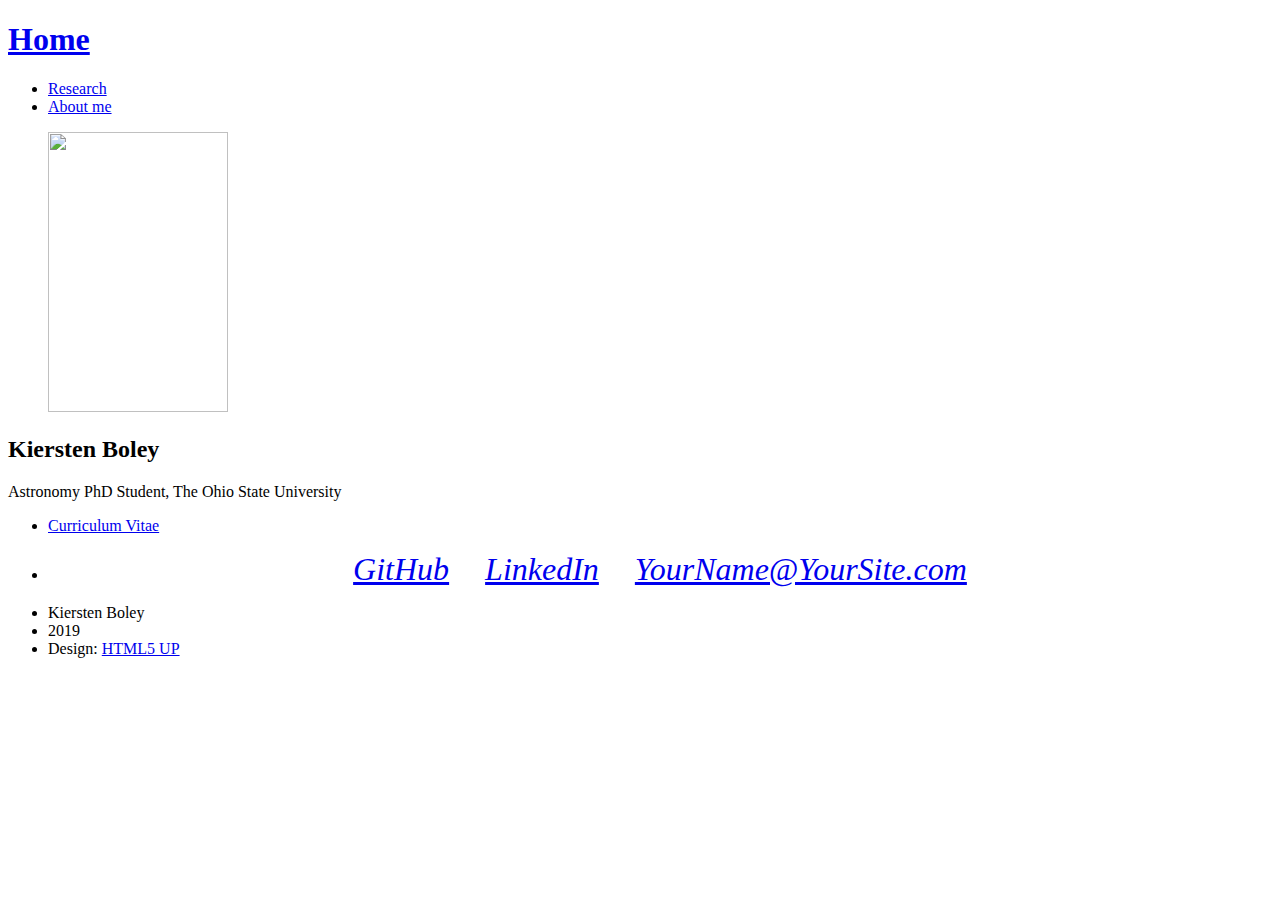
==== index.html @ 8a0c6279 "up" ====
<!DOCTYPE HTML>
<!--
	Telephasic by HTML5 UP
	html5up.net | @ajlkn
	Free for personal and commercial use under the CCA 3.0 license (html5up.net/license)
-->


<html>

		<title>Kiersten Boley</title>

		<meta charset="utf-8" />
		<meta name="viewport" content="width=device-width, initial-scale=1, user-scalable=no" />
		<link rel="stylesheet" href="assets/css/main.css" />
	</head>
	<body class="homepage is-preload">
		<div id="page-wrapper">

			<!-- Header -->
				<div id="header-wrapper">
					<div id="header" class="container">

						<!-- Logo -->
							<h1 id="logo"><a href="index.html">Home</a></h1>

						<!-- Nav -->
							<nav id="nav">
								<ul>

									<li><a href="left-sidebar.html">Research</a></li>
									<li class="break"><a href="right-sidebar.html">About me</a></li>
								
								</ul>
							</nav>

					</div>

					<!-- Hero -->
						<section id="hero" class="container">
							<header>
							<ul>
							<img src="Headshot.jpg" alt="" height="280" width="180"/>
							</ul>
								<h2>Kiersten Boley
								<br />
								</h2>
							</header>
							<p>Astronomy PhD Student, The Ohio State University
							<br />
							</p>
							<ul class="actions">
								<li><a href="CV.pdf" class="button">Curriculum Vitae</a></li>
							</ul>
						</section>

				</div>

			

			<!-- Footer -->
				<div id="footer-wrapper">
					<div id="footer" class="container">
					<div class="col-6" align="center">
					<div>
    				<section>
									<ul class="icons">
    									<li>
										<i style="font-size: 2em;"> <a href="http://github.com/kboley3" class="icon brands fa-github alt"><span class="extra">GitHub</span></a></i>
										&nbsp;
										&nbsp;
										&nbsp;
										&nbsp;
										<i style="font-size: 2em;"> <a  href="http://linkedin.com/in/kiersten-boley/" class="icon brands fa-linkedin-in"><span class="extra">LinkedIn</span></a></i>
										&nbsp;
										&nbsp;
										&nbsp;
										&nbsp;
                        					 <i style="font-size: 2em;"><a  href="mailto:boley.62@osu.edu" class="icon fa-envelope"><span class="extra">YourName@YourSite.com</span></a></i>
                        					 </li>
                        			
									 </ul>								
								
					</section>
					</div>
    				</div>	
					
						
					</div>
					
					<div id="copyright" class="container">
						<ul class="menu">
    						<li>Kiersten Boley</li><li>2019 </li><li>Design: <a href="http://html5up.net">HTML5 UP</a></li>
							
						</ul>
					</div>
				

		</div>

		<!-- Scripts -->
			<script src="assets/js/jquery.min.js"></script>
			<script src="assets/js/jquery.scrollex.min.js"></script>
			<script src="assets/js/jquery.scrolly.min.js"></script>
			<script src="assets/js/jquery.dropotron.min.js"></script>
			<script src="assets/js/browser.min.js"></script>
			<script src="assets/js/breakpoints.min.js"></script>
			<script src="assets/js/util.js"></script>
			<script src="assets/js/main.js"></script>

	</body>
</html>
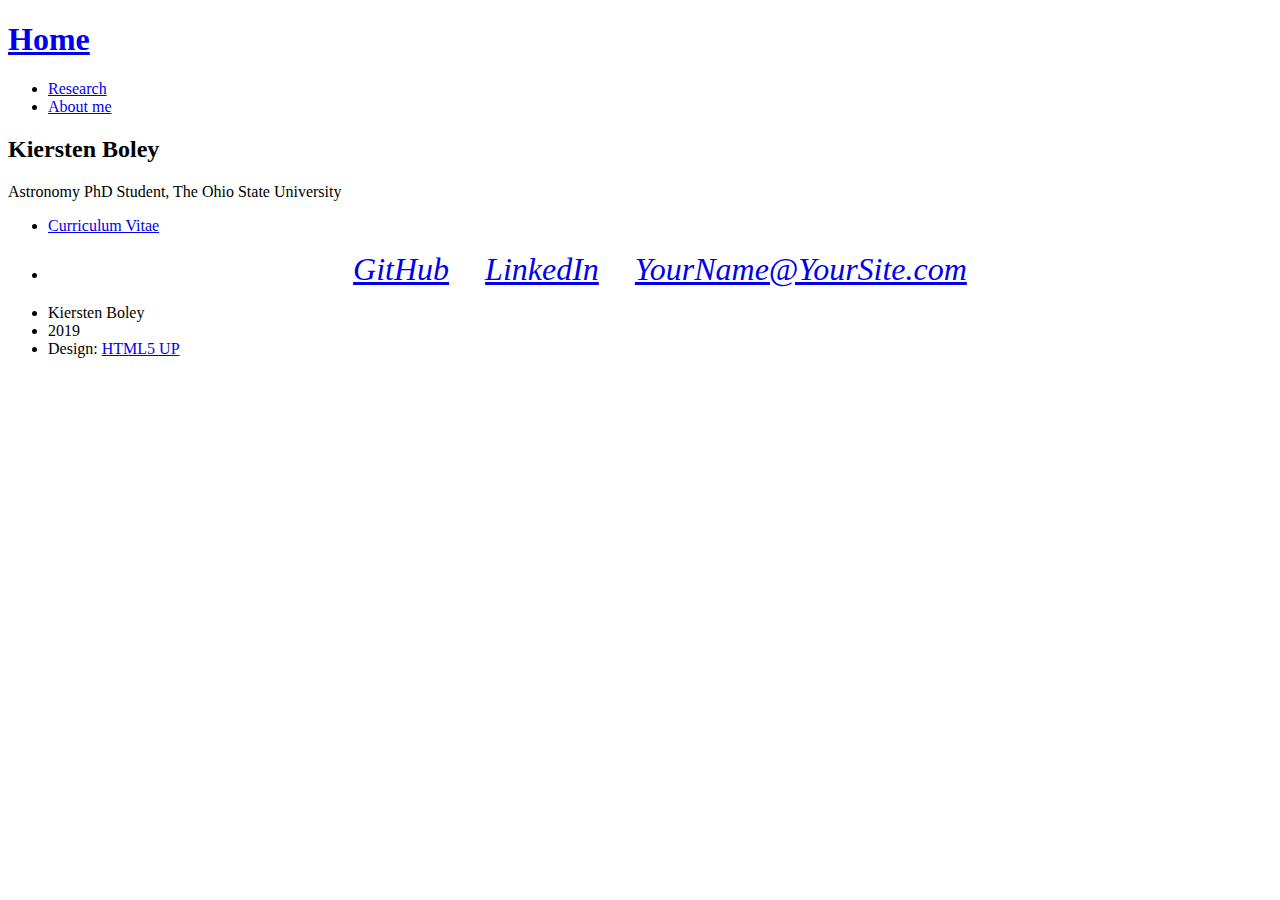
==== commit 4050ac87: "Update index.html" ====
--- a/index.html
+++ b/index.html
@@ -39,9 +39,12 @@
 					<!-- Hero -->
 						<section id="hero" class="container">
 							<header>
+							<!--
 							<ul>
-							<img src="Headshot.jpg" alt="" height="280" width="180"/>
+							<a  class="image featured"><img src="headshot.jpg" height="300" width="150"/  ></a>
+							
 							</ul>
+							-->
 								<h2>Kiersten Boley
 								<br />
 								</h2>
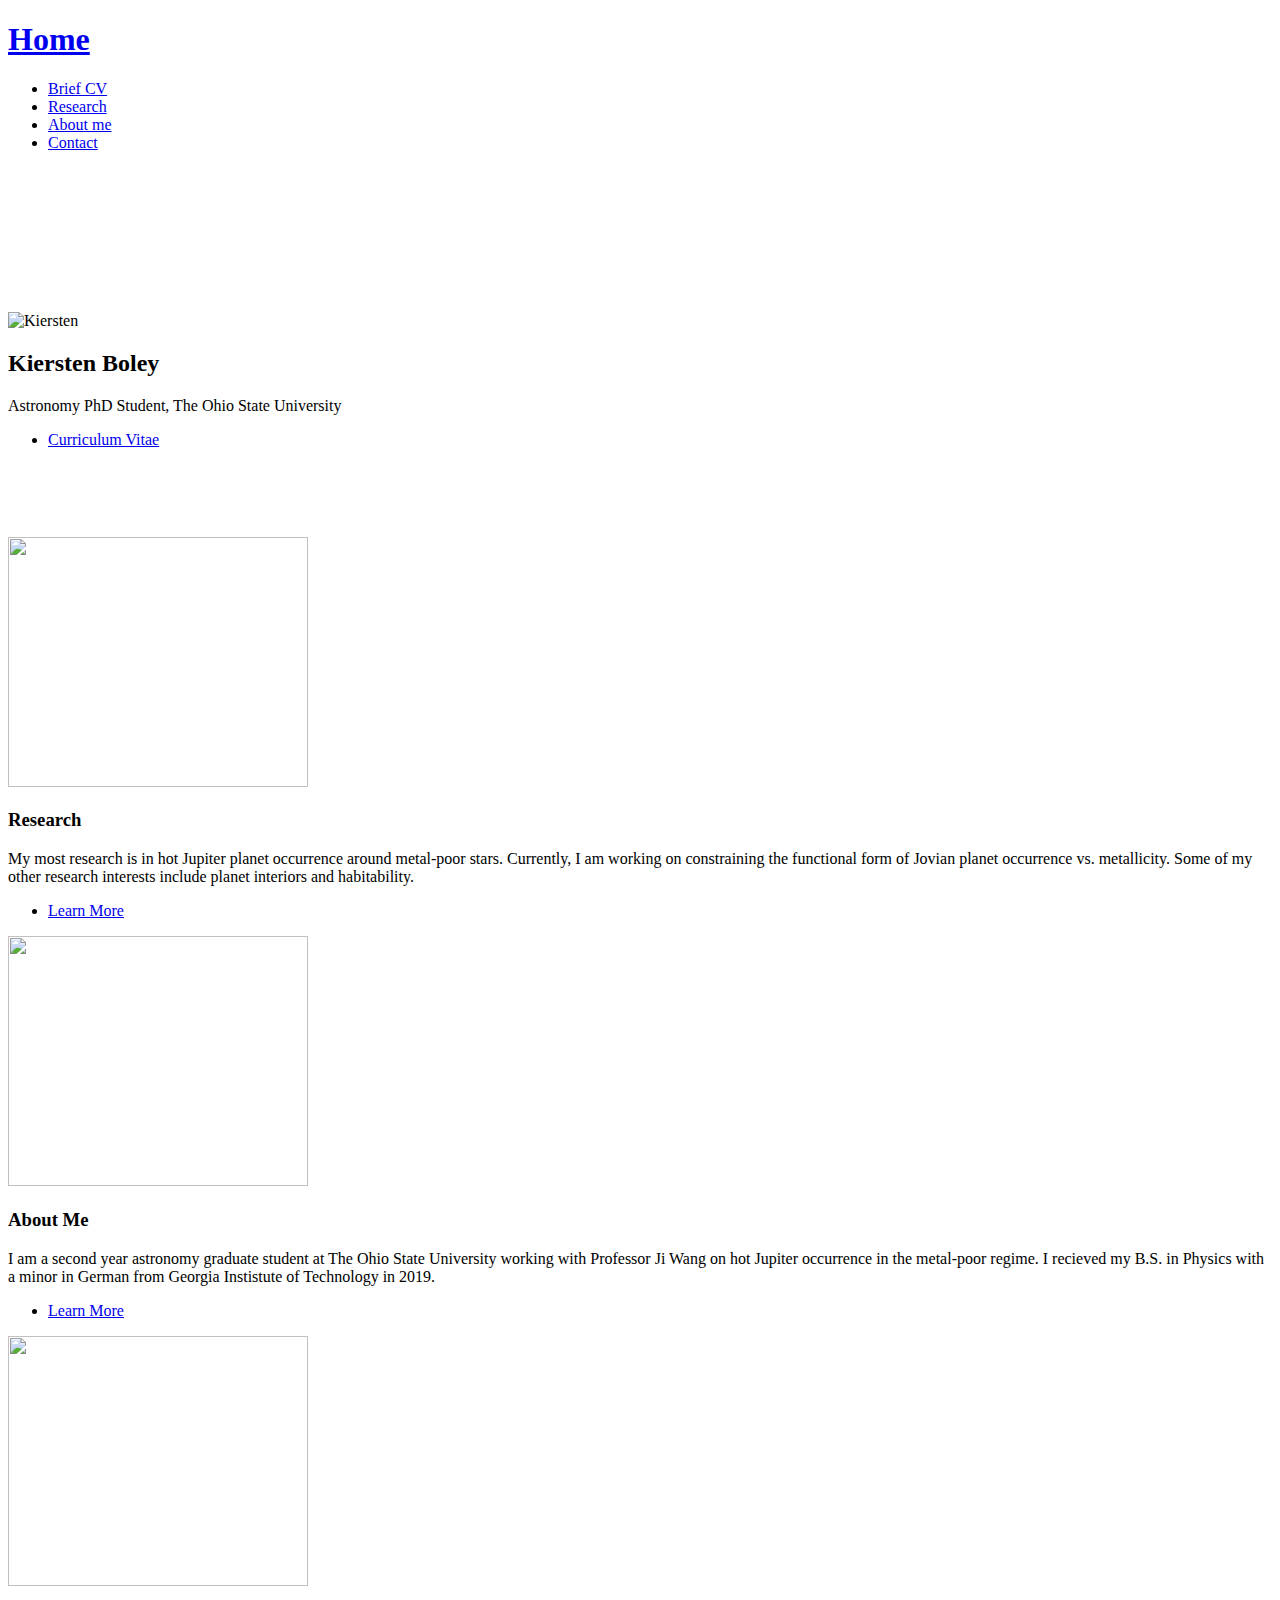
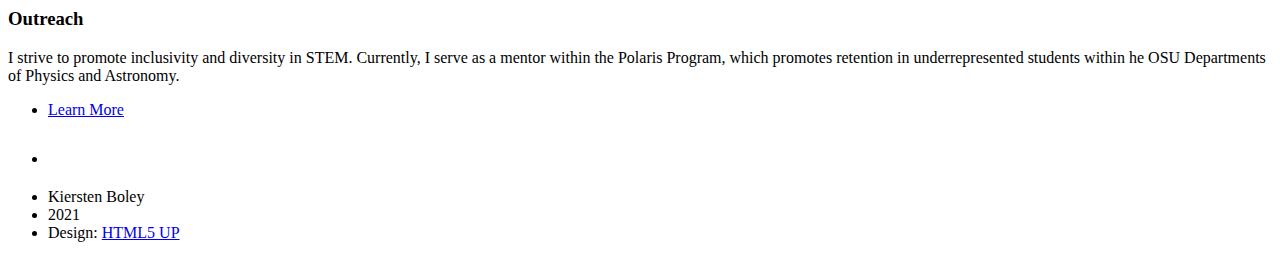
==== commit 97363328: "Updated" ====
--- a/index.html
+++ b/index.html
@@ -7,18 +7,25 @@
 
 
 <html>
-
+    <head>
 		<title>Kiersten Boley</title>
-
+		
+        <link rel=“shortcut icon” type="image/jpg" href="/images/favicon.io" >
+		
 		<meta charset="utf-8" />
 		<meta name="viewport" content="width=device-width, initial-scale=1, user-scalable=no" />
-		<link rel="stylesheet" href="assets/css/main.css" />
+		<link rel="stylesheet" href="assets/css/oldmain.css" />
+
+
+		
 	</head>
 	<body class="homepage is-preload">
+	
 		<div id="page-wrapper">
-
+        
 			<!-- Header -->
 				<div id="header-wrapper">
+				<section id="banner" >
 					<div id="header" class="container">
 
 						<!-- Logo -->
@@ -27,38 +34,93 @@
 						<!-- Nav -->
 							<nav id="nav">
 								<ul>
-
-									<li><a href="left-sidebar.html">Research</a></li>
-									<li class="break"><a href="right-sidebar.html">About me</a></li>
+    								
+                                    <li><a href="CV.html" >Brief CV</a></li>
+									<li><a href="Research.html">Research</a></li>
+									<li class="break"><a href="About.html">About me</a></li>
+									<li><a href="Contact.html">Contact</a></li>
 								
 								</ul>
 							</nav>
 
 					</div>
 
+
 					<!-- Hero -->
-						<section id="hero" class="container">
-							<header>
-							<!--
-							<ul>
-							<a  class="image featured"><img src="headshot.jpg" height="300" width="150"/  ></a>
+					
+						
+						 <br><br />
+    						 <br><br />
+    						
+    						<br><br />
+    						 <br><br />
 							
-							</ul>
-							-->
-								<h2>Kiersten Boley
+							
+							<img src="headshot.jpg" alt="Kiersten" width="40%"
+                        			 height="auto"  class="center" id="corners3">
+							 <br>
+								<h2> Kiersten Boley
 								<br />
 								</h2>
-							</header>
+								
 							<p>Astronomy PhD Student, The Ohio State University
 							<br />
 							</p>
+							
 							<ul class="actions">
 								<li><a href="CV.pdf" class="button">Curriculum Vitae</a></li>
 							</ul>
+							<br><br />
+    						 <br><br />
 						</section>
 
 				</div>
-
+<div class="row features">
+							<section class="col-4 col-12-narrower feature">
+							 
+								<div class="image-wrapper first">
+									<img class="image featured" src="images/pulsar.jpg" alt="" width="300" height="250"/>
+								</div>
+								<header>
+									<h3>Research</h3>
+								</header>
+								<p>My most research is in hot Jupiter planet occurrence around metal-poor stars.
+								Currently, I am working on constraining the functional form of Jovian planet occurrence vs.
+								metallicity. Some of my other research interests include planet interiors and habitability. </p>
+								<ul class="actions">
+									<li><a href="Research.html" class="button">Learn More</a></li>
+								</ul>
+							</section>
+							<section class="col-4 col-12-narrower feature">
+								<div class="image-wrapper">
+									<img class="image featured" src="images/hj.jpg" alt="" width="300" height="250"/>
+								</div>
+								<header>
+									<h3>About Me</h3>
+								</header>
+								<p>I am a second year astronomy graduate student at The Ohio State University
+								 working with Professor Ji Wang on hot Jupiter occurrence in the metal-poor regime.
+								   I recieved my B.S. in Physics with a minor in German from Georgia Instistute of 
+								   Technology in 2019.</p>
+								<ul class="actions">
+									<li><a href="About.html" class="button">Learn More</a></li>
+								</ul>
+							</section>
+							<section class="col-4 col-12-narrower feature">
+								<div class="image-wrapper">
+									<img class="image featured" src="images/neb.jpg" alt="" width="300" height="250"/>
+								</div>
+								<header>
+									<h3>Outreach</h3>
+								</header>
+								<p>I strive to promote inclusivity and diversity in STEM. Currently, 
+								I serve as a mentor within the Polaris Program, which promotes retention
+								in underrepresented students within he OSU Departments of Physics and Astronomy. </p>
+								<ul class="actions">
+									<li><a href="#" class="button">Learn More</a></li>
+								</ul>
+							</section>
+						</div>
 			
 
 			<!-- Footer -->
@@ -69,17 +131,17 @@
     				<section>
 									<ul class="icons">
     									<li>
-										<i style="font-size: 2em;"> <a href="http://github.com/kboley3" class="icon brands fa-github alt"><span class="extra">GitHub</span></a></i>
+										<i style="font-size: 2em;"> <a href="http://github.com/kboley3" class="icon brands fa-github alt"></a></i>
 										&nbsp;
 										&nbsp;
 										&nbsp;
 										&nbsp;
-										<i style="font-size: 2em;"> <a  href="http://linkedin.com/in/kiersten-boley/" class="icon brands fa-linkedin-in"><span class="extra">LinkedIn</span></a></i>
+										<i style="font-size: 2em;"> <a  href="http://linkedin.com/in/kiersten-boley/" class="icon brands fa-linkedin-in"></a></i>
 										&nbsp;
 										&nbsp;
 										&nbsp;
 										&nbsp;
-                        					 <i style="font-size: 2em;"><a  href="mailto:boley.62@osu.edu" class="icon fa-envelope"><span class="extra">YourName@YourSite.com</span></a></i>
+                        					 <i style="font-size: 2em;"><a  href="mailto:boley.62@osu.edu" class="icon fa-envelope"></a></i>
                         					 </li>
                         			
 									 </ul>								
@@ -93,13 +155,13 @@
 					
 					<div id="copyright" class="container">
 						<ul class="menu">
-    						<li>Kiersten Boley</li><li>2019 </li><li>Design: <a href="http://html5up.net">HTML5 UP</a></li>
+    						<li>Kiersten Boley</li><li>2021 </li><li>Design: <a href="http://html5up.net">HTML5 UP</a></li>
 							
 						</ul>
 					</div>
 				
 
-		</div>
+		
 
 		<!-- Scripts -->
 			<script src="assets/js/jquery.min.js"></script>
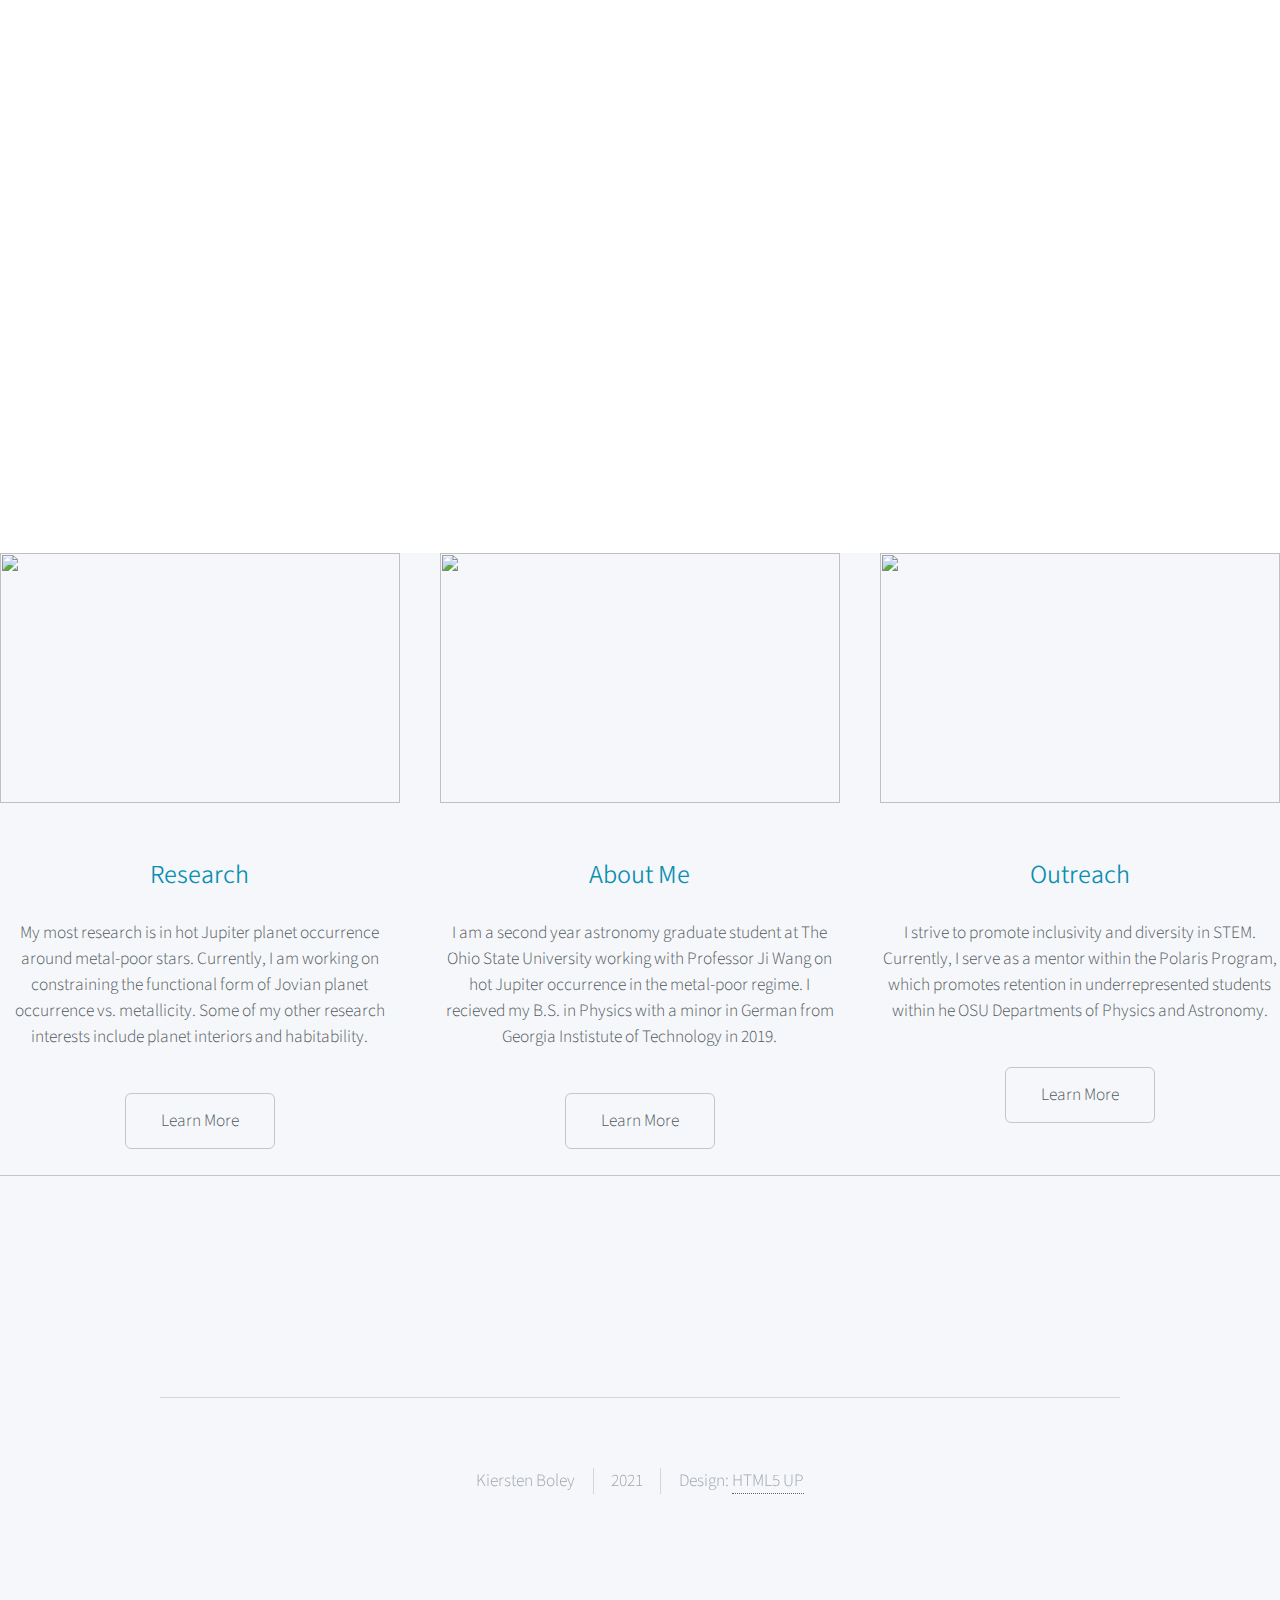
==== commit 1353b845: "Updated code" ====
--- a/index.html
+++ b/index.html
@@ -16,16 +16,16 @@
 		<meta name="viewport" content="width=device-width, initial-scale=1, user-scalable=no" />
 		<link rel="stylesheet" href="assets/css/oldmain.css" />
 
-
 		
 	</head>
 	<body class="homepage is-preload">
-	
+
 		<div id="page-wrapper">
         
 			<!-- Header -->
+			<section id="banner" >
 				<div id="header-wrapper">
-				<section id="banner" >
+				
 					<div id="header" class="container">
 
 						<!-- Logo -->
@@ -49,8 +49,7 @@
 					<!-- Hero -->
 					
 						
-						 <br><br />
-    						 <br><br />
+						 
     						
     						<br><br />
     						 <br><br />
--- a/assets/css/oldmain.css
+++ b/assets/css/oldmain.css
@@ -0,0 +1,3527 @@
+@import url("fontawesome-all.min.css");
+@import url("https://fonts.googleapis.com/css?family=Source+Sans+Pro:300,300italic,400,400italic,600");
+
+/*
+	Telephasic by HTML5 UP
+	html5up.net | @ajlkn
+	Free for personal and commercial use under the CCA 3.0 license (html5up.net/license)
+*/
+
+html, body, div, span, applet, object,
+iframe, h1, h2, h3, h4, h5, h6, p, blockquote,
+pre, a, abbr, acronym, address, big, cite,
+code, del, dfn, em, img, ins, kbd, q, s, samp,
+small, strike, strong, sub, sup, tt, var, b,
+u, i, center, dl, dt, dd, ol, ul, li, fieldset,
+form, label, legend, table, caption, tbody,
+tfoot, thead, tr, th, td, article, aside,
+canvas, details, embed, figure, figcaption,
+footer, header, hgroup, menu, nav, output, ruby,
+section, summary, time, mark, audio, video {
+	margin: 0;
+	padding: 0;
+	border: 0;
+	font-size: 100%;
+	font: inherit;
+	vertical-align: baseline;}
+
+article, aside, details, figcaption, figure,
+footer, header, hgroup, menu, nav, section {
+	display: block;}
+
+body {
+	line-height: 1;
+}
+
+ol, ul {
+	list-style: none;
+}
+
+blockquote, q {
+	quotes: none;
+}
+
+	blockquote:before, blockquote:after, q:before, q:after {
+		content: '';
+		content: none;
+	}
+
+table {
+	border-collapse: collapse;
+	border-spacing: 0;
+}
+
+body {
+	-webkit-text-size-adjust: none;
+}
+
+mark {
+	background-color: transparent;
+	color: inherit;
+}
+
+input::-moz-focus-inner {
+	border: 0;
+	padding: 0;
+}
+
+input, select, textarea {
+	-moz-appearance: none;
+	-webkit-appearance: none;
+	-ms-appearance: none;
+	appearance: none;
+}
+
+/* Basic */
+
+	@-ms-viewport {
+		width: device-width;
+	}
+
+	html {
+		box-sizing: border-box;
+	}
+
+	*, *:before, *:after {
+		box-sizing: inherit;
+	}
+
+	body {
+		background: #f5f7fa;
+		font-family: 'Source Sans Pro', sans-serif;
+		font-weight: 300;
+		color: #52575c;
+		line-height: 1.75em;
+		font-size: 14pt;
+		
+	}
+
+		body.is-preload *, body.is-preload *:before, body.is-preload *:after {
+			-moz-animation: none !important;
+			-webkit-animation: none !important;
+			-ms-animation: none !important;
+			animation: none !important;
+			-moz-transition: none !important;
+			-webkit-transition: none !important;
+			-ms-transition: none !important;
+			transition: none !important;
+		}
+
+	input, textarea, select {
+		font-family: 'Source Sans Pro', sans-serif;
+		font-weight: 300;
+		color: #52575c;
+		line-height: 1.75em;
+		font-size: 15pt;
+	}
+
+	h1, h2, h6 {
+		font-weight: 400;
+		color: #000000;
+	}
+
+	h1 a, h2 a, h3 a, h4 a, h5 a, h6 a {
+		color: inherit;
+		text-decoration: none;
+	}
+
+	h2 {
+		font-size: 2em;
+		line-height: 1.25em;
+		
+    }
+
+	h3 {
+		font-size: 1.5em;
+		line-height: 1.5em;
+		color: #0A8EB1;
+		font-weight: 350;
+		
+	}
+	
+	h4 {
+		font-size: 1.5em;
+		line-height: 1.5em;
+		font-weight: 350;
+		color: #7510B7;
+	}
+	
+	h5 {
+		font-size: 1.5em;
+		line-height: 1.5em;
+		font-weight: 500;
+		color: #0A8EB1;
+		text-transform: uppercase;
+		letter-spacing: 1px;
+	}
+	
+	h6 {
+		font-size: 1.5em;
+		line-height: 1.2em;
+		font-weight: 500;
+		color: #5B0685;
+		text-transform: uppercase;
+		letter-spacing: 1.5px;
+		padding: 0.25em 0em 0em 0em;
+	}
+
+
+	a {
+		-moz-transition: color 0.25s ease-in-out, border-color 0.25s ease-in-out, background-color 0.25s ease-in-out;
+		-webkit-transition: color 0.25s ease-in-out, border-color 0.25s ease-in-out, background-color 0.25s ease-in-out;
+		-ms-transition: color 0.25s ease-in-out, border-color 0.25s ease-in-out, background-color 0.25s ease-in-out;
+		transition: color 0.25s ease-in-out, border-color 0.25s ease-in-out, background-color 0.25s ease-in-out;
+		color: inherit;
+		text-decoration: none;
+		border-bottom: dotted 1px #62676c;
+	}
+
+		a:hover {
+			color: #7510B7;
+			border-color: rgba(117, 16, 183, 0.5);
+		}
+
+	strong, b {
+		font-weight: 400;
+		color: #42474c;
+	}
+
+	em, i {
+		font-style: italic;
+	}
+
+	sub {
+		position: relative;
+		top: 0.5em;
+		font-size: 0.8em;
+	}
+
+	sup {
+		position: relative;
+		top: -0.5em;
+		font-size: 0.8em;
+	}
+
+	hr {
+		border: 0;
+		border-top: solid 1px #c2c7cc;
+	}
+
+	blockquote {
+		border-left: solid 0.5em #c2c7cc;
+		padding: 1em 0 1em 2em;
+		font-style: italic;
+	}
+
+	p, ul, ol, dl, table {
+		margin-bottom: 1.5em;
+	}
+
+	br.clear {
+		clear: both;
+	}
+
+	.features {
+		margin-bottom: 1.5em;
+	}
+
+	.feature {
+		text-align: center;
+	}
+
+/* Sections/Article */
+
+	section, article {
+		margin-bottom: 3em;
+	}
+
+	section > :last-child,
+	article > :last-child,
+	section:last-child,
+	article:last-child {
+		margin-bottom: 0;
+	}
+
+	.row > section, .row > article {
+		margin-bottom: 0;
+	}
+
+	header {
+		margin-bottom: 1.5em;
+	}
+
+		header > p {
+			display: block;
+			color: #7510B7;
+			padding: 0.5em 0 0 0;
+			font-size: 1.5em;
+			line-height: 1.5em;
+		}
+
+		header.major {
+			text-align: center;
+		}
+
+/* Container */
+
+	.container {
+		margin: 0 auto;
+		max-width: 100%;
+		width: 1200px;
+	}
+
+		@media screen and (max-width: 1280px) {
+
+			.container {
+				width: 960px;
+			}
+
+		}
+
+		@media screen and (max-width: 1080px) {
+
+			.container {
+				width: 100%;
+			}
+
+		}
+
+		@media screen and (max-width: 820px) {
+
+			.container {
+				width: 100%;
+			}
+
+		}
+
+		@media screen and (max-width: 736px) {
+
+			.container {
+				width: 100%;
+			}
+
+		}
+
+		@media screen and (max-width: 480px) {
+
+			.container {
+				width: 100%;
+			}
+
+		}
+
+/* Row */
+
+	.row {
+		display: flex;
+		flex-wrap: wrap;
+		box-sizing: border-box;
+		align-items: stretch;
+	}
+
+		.row > * {
+			box-sizing: border-box;
+		}
+
+		.row.gtr-uniform > * > :last-child {
+			margin-bottom: 0;
+		}
+
+		.row.aln-left {
+			justify-content: flex-start;
+		}
+
+		.row.aln-center {
+			justify-content: center;
+		}
+
+		.row.aln-right {
+			justify-content: flex-end;
+		}
+
+		.row.aln-top {
+			align-items: flex-start;
+		}
+
+		.row.aln-middle {
+			align-items: center;
+		}
+
+		.row.aln-bottom {
+			align-items: flex-end;
+		}
+
+		.row > .imp {
+			order: -1;
+		}
+
+		.row > .col-1 {
+			width: 8.33333%;
+		}
+
+		.row > .off-1 {
+			margin-left: 8.33333%;
+		}
+
+		.row > .col-2 {
+			width: 16.66667%;
+		}
+
+		.row > .off-2 {
+			margin-left: 16.66667%;
+		}
+
+		.row > .col-3 {
+			width: 25%;
+		}
+
+		.row > .off-3 {
+			margin-left: 25%;
+		}
+
+		.row > .col-4 {
+			width: 33.33333%;
+		}
+
+		.row > .off-4 {
+			margin-left: 33.33333%;
+		}
+
+		.row > .col-5 {
+			width: 41.66667%;
+		}
+
+		.row > .off-5 {
+			margin-left: 41.66667%;
+		}
+
+		.row > .col-6 {
+			width: 50%;
+		}
+
+		.row > .off-6 {
+			margin-left: 50%;
+		}
+
+		.row > .col-7 {
+			width: 58.33333%;
+		}
+
+		.row > .off-7 {
+			margin-left: 58.33333%;
+		}
+
+		.row > .col-8 {
+			width: 66.66667%;
+		}
+
+		.row > .off-8 {
+			margin-left: 66.66667%;
+		}
+
+		.row > .col-9 {
+			width: 75%;
+		}
+
+		.row > .off-9 {
+			margin-left: 75%;
+		}
+
+		.row > .col-10 {
+			width: 83.33333%;
+		}
+
+		.row > .off-10 {
+			margin-left: 83.33333%;
+		}
+
+		.row > .col-11 {
+			width: 91.66667%;
+		}
+
+		.row > .off-11 {
+			margin-left: 91.66667%;
+		}
+
+		.row > .col-12 {
+			width: 100%;
+		}
+
+		.row > .off-12 {
+			margin-left: 100%;
+		}
+
+		.row.gtr-0 {
+			margin-top: 0px;
+			margin-left: 0px;
+		}
+
+			.row.gtr-0 > * {
+				padding: 0px 0 0 0px;
+			}
+
+			.row.gtr-0.gtr-uniform {
+				margin-top: 0px;
+			}
+
+				.row.gtr-0.gtr-uniform > * {
+					padding-top: 0px;
+				}
+
+		.row.gtr-25 {
+			margin-top: -12.5px;
+			margin-left: -12.5px;
+		}
+
+			.row.gtr-25 > * {
+				padding: 12.5px 0 0 12.5px;
+			}
+
+			.row.gtr-25.gtr-uniform {
+				margin-top: -12.5px;
+			}
+
+				.row.gtr-25.gtr-uniform > * {
+					padding-top: 12.5px;
+				}
+
+		.row.gtr-50 {
+			margin-top: -25px;
+			margin-left: -25px;
+		}
+
+			.row.gtr-50 > * {
+				padding: 25px 0 0 25px;
+			}
+
+			.row.gtr-50.gtr-uniform {
+				margin-top: -25px;
+			}
+
+				.row.gtr-50.gtr-uniform > * {
+					padding-top: 25px;
+				}
+
+		.row {
+			margin-top: -50px;
+			margin-left: -50px;
+		}
+
+			.row > * {
+				padding: 50px 0 0 50px;
+			}
+
+			.row.gtr-uniform {
+				margin-top: -50px;
+			}
+
+				.row.gtr-uniform > * {
+					padding-top: 50px;
+				}
+
+		.row.gtr-150 {
+			margin-top: -75px;
+			margin-left: -75px;
+		}
+
+			.row.gtr-150 > * {
+				padding: 75px 0 0 75px;
+			}
+
+			.row.gtr-150.gtr-uniform {
+				margin-top: -75px;
+			}
+
+				.row.gtr-150.gtr-uniform > * {
+					padding-top: 75px;
+				}
+
+		.row.gtr-200 {
+			margin-top: -100px;
+			margin-left: -100px;
+		}
+
+			.row.gtr-200 > * {
+				padding: 100px 0 0 100px;
+			}
+
+			.row.gtr-200.gtr-uniform {
+				margin-top: -100px;
+			}
+
+				.row.gtr-200.gtr-uniform > * {
+					padding-top: 100px;
+				}
+
+		@media screen and (max-width: 1280px) {
+
+			.row {
+				display: flex;
+				flex-wrap: wrap;
+				box-sizing: border-box;
+				align-items: stretch;
+			}
+
+				.row > * {
+					box-sizing: border-box;
+				}
+
+				.row.gtr-uniform > * > :last-child {
+					margin-bottom: 0;
+				}
+
+				.row.aln-left {
+					justify-content: flex-start;
+				}
+
+				.row.aln-center {
+					justify-content: center;
+				}
+
+				.row.aln-right {
+					justify-content: flex-end;
+				}
+
+				.row.aln-top {
+					align-items: flex-start;
+				}
+
+				.row.aln-middle {
+					align-items: center;
+				}
+
+				.row.aln-bottom {
+					align-items: flex-end;
+				}
+
+				.row > .imp-normal {
+					order: -1;
+				}
+
+				.row > .col-1-normal {
+					width: 8.33333%;
+				}
+
+				.row > .off-1-normal {
+					margin-left: 8.33333%;
+				}
+
+				.row > .col-2-normal {
+					width: 16.66667%;
+				}
+
+				.row > .off-2-normal {
+					margin-left: 16.66667%;
+				}
+
+				.row > .col-3-normal {
+					width: 25%;
+				}
+
+				.row > .off-3-normal {
+					margin-left: 25%;
+				}
+
+				.row > .col-4-normal {
+					width: 33.33333%;
+				}
+
+				.row > .off-4-normal {
+					margin-left: 33.33333%;
+				}
+
+				.row > .col-5-normal {
+					width: 41.66667%;
+				}
+
+				.row > .off-5-normal {
+					margin-left: 41.66667%;
+				}
+
+				.row > .col-6-normal {
+					width: 50%;
+				}
+
+				.row > .off-6-normal {
+					margin-left: 50%;
+				}
+
+				.row > .col-7-normal {
+					width: 58.33333%;
+				}
+
+				.row > .off-7-normal {
+					margin-left: 58.33333%;
+				}
+
+				.row > .col-8-normal {
+					width: 66.66667%;
+				}
+
+				.row > .off-8-normal {
+					margin-left: 66.66667%;
+				}
+
+				.row > .col-9-normal {
+					width: 75%;
+				}
+
+				.row > .off-9-normal {
+					margin-left: 75%;
+				}
+
+				.row > .col-10-normal {
+					width: 83.33333%;
+				}
+
+				.row > .off-10-normal {
+					margin-left: 83.33333%;
+				}
+
+				.row > .col-11-normal {
+					width: 91.66667%;
+				}
+
+				.row > .off-11-normal {
+					margin-left: 91.66667%;
+				}
+
+				.row > .col-12-normal {
+					width: 100%;
+				}
+
+				.row > .off-12-normal {
+					margin-left: 100%;
+				}
+
+				.row.gtr-0 {
+					margin-top: 0px;
+					margin-left: 0px;
+				}
+
+					.row.gtr-0 > * {
+						padding: 0px 0 0 0px;
+					}
+
+					.row.gtr-0.gtr-uniform {
+						margin-top: 0px;
+					}
+
+						.row.gtr-0.gtr-uniform > * {
+							padding-top: 0px;
+						}
+
+				.row.gtr-25 {
+					margin-top: -10px;
+					margin-left: -10px;
+				}
+
+					.row.gtr-25 > * {
+						padding: 10px 0 0 10px;
+					}
+
+					.row.gtr-25.gtr-uniform {
+						margin-top: -10px;
+					}
+
+						.row.gtr-25.gtr-uniform > * {
+							padding-top: 10px;
+						}
+
+				.row.gtr-50 {
+					margin-top: -20px;
+					margin-left: -20px;
+				}
+
+					.row.gtr-50 > * {
+						padding: 20px 0 0 20px;
+					}
+
+					.row.gtr-50.gtr-uniform {
+						margin-top: -20px;
+					}
+
+						.row.gtr-50.gtr-uniform > * {
+							padding-top: 20px;
+						}
+
+				.row {
+					margin-top: -40px;
+					margin-left: -40px;
+				}
+
+					.row > * {
+						padding: 40px 0 0 40px;
+					}
+
+					.row.gtr-uniform {
+						margin-top: -40px;
+					}
+
+						.row.gtr-uniform > * {
+							padding-top: 40px;
+						}
+
+				.row.gtr-150 {
+					margin-top: -60px;
+					margin-left: -60px;
+				}
+
+					.row.gtr-150 > * {
+						padding: 60px 0 0 60px;
+					}
+
+					.row.gtr-150.gtr-uniform {
+						margin-top: -60px;
+					}
+
+						.row.gtr-150.gtr-uniform > * {
+							padding-top: 60px;
+						}
+
+				.row.gtr-200 {
+					margin-top: -80px;
+					margin-left: -80px;
+				}
+
+					.row.gtr-200 > * {
+						padding: 80px 0 0 80px;
+					}
+
+					.row.gtr-200.gtr-uniform {
+						margin-top: -80px;
+					}
+
+						.row.gtr-200.gtr-uniform > * {
+							padding-top: 80px;
+						}
+
+		}
+
+		@media screen and (max-width: 1080px) {
+
+			.row {
+				display: flex;
+				flex-wrap: wrap;
+				box-sizing: border-box;
+				align-items: stretch;
+			}
+
+				.row > * {
+					box-sizing: border-box;
+				}
+
+				.row.gtr-uniform > * > :last-child {
+					margin-bottom: 0;
+				}
+
+				.row.aln-left {
+					justify-content: flex-start;
+				}
+
+				.row.aln-center {
+					justify-content: center;
+				}
+
+				.row.aln-right {
+					justify-content: flex-end;
+				}
+
+				.row.aln-top {
+					align-items: flex-start;
+				}
+
+				.row.aln-middle {
+					align-items: center;
+				}
+
+				.row.aln-bottom {
+					align-items: flex-end;
+				}
+
+				.row > .imp-narrow {
+					order: -1;
+				}
+
+				.row > .col-1-narrow {
+					width: 8.33333%;
+				}
+
+				.row > .off-1-narrow {
+					margin-left: 8.33333%;
+				}
+
+				.row > .col-2-narrow {
+					width: 16.66667%;
+				}
+
+				.row > .off-2-narrow {
+					margin-left: 16.66667%;
+				}
+
+				.row > .col-3-narrow {
+					width: 25%;
+				}
+
+				.row > .off-3-narrow {
+					margin-left: 25%;
+				}
+
+				.row > .col-4-narrow {
+					width: 33.33333%;
+				}
+
+				.row > .off-4-narrow {
+					margin-left: 33.33333%;
+				}
+
+				.row > .col-5-narrow {
+					width: 41.66667%;
+				}
+
+				.row > .off-5-narrow {
+					margin-left: 41.66667%;
+				}
+
+				.row > .col-6-narrow {
+					width: 50%;
+				}
+
+				.row > .off-6-narrow {
+					margin-left: 50%;
+				}
+
+				.row > .col-7-narrow {
+					width: 58.33333%;
+				}
+
+				.row > .off-7-narrow {
+					margin-left: 58.33333%;
+				}
+
+				.row > .col-8-narrow {
+					width: 66.66667%;
+				}
+
+				.row > .off-8-narrow {
+					margin-left: 66.66667%;
+				}
+
+				.row > .col-9-narrow {
+					width: 75%;
+				}
+
+				.row > .off-9-narrow {
+					margin-left: 75%;
+				}
+
+				.row > .col-10-narrow {
+					width: 83.33333%;
+				}
+
+				.row > .off-10-narrow {
+					margin-left: 83.33333%;
+				}
+
+				.row > .col-11-narrow {
+					width: 91.66667%;
+				}
+
+				.row > .off-11-narrow {
+					margin-left: 91.66667%;
+				}
+
+				.row > .col-12-narrow {
+					width: 100%;
+				}
+
+				.row > .off-12-narrow {
+					margin-left: 100%;
+				}
+
+				.row.gtr-0 {
+					margin-top: 0px;
+					margin-left: 0px;
+				}
+
+					.row.gtr-0 > * {
+						padding: 0px 0 0 0px;
+					}
+
+					.row.gtr-0.gtr-uniform {
+						margin-top: 0px;
+					}
+
+						.row.gtr-0.gtr-uniform > * {
+							padding-top: 0px;
+						}
+
+				.row.gtr-25 {
+					margin-top: -10px;
+					margin-left: -10px;
+				}
+
+					.row.gtr-25 > * {
+						padding: 10px 0 0 10px;
+					}
+
+					.row.gtr-25.gtr-uniform {
+						margin-top: -10px;
+					}
+
+						.row.gtr-25.gtr-uniform > * {
+							padding-top: 10px;
+						}
+
+				.row.gtr-50 {
+					margin-top: -20px;
+					margin-left: -20px;
+				}
+
+					.row.gtr-50 > * {
+						padding: 20px 0 0 20px;
+					}
+
+					.row.gtr-50.gtr-uniform {
+						margin-top: -20px;
+					}
+
+						.row.gtr-50.gtr-uniform > * {
+							padding-top: 20px;
+						}
+
+				.row {
+					margin-top: -40px;
+					margin-left: -40px;
+				}
+
+					.row > * {
+						padding: 40px 0 0 40px;
+					}
+
+					.row.gtr-uniform {
+						margin-top: -40px;
+					}
+
+						.row.gtr-uniform > * {
+							padding-top: 40px;
+						}
+
+				.row.gtr-150 {
+					margin-top: -60px;
+					margin-left: -60px;
+				}
+
+					.row.gtr-150 > * {
+						padding: 60px 0 0 60px;
+					}
+
+					.row.gtr-150.gtr-uniform {
+						margin-top: -60px;
+					}
+
+						.row.gtr-150.gtr-uniform > * {
+							padding-top: 60px;
+						}
+
+				.row.gtr-200 {
+					margin-top: -80px;
+					margin-left: -80px;
+				}
+
+					.row.gtr-200 > * {
+						padding: 80px 0 0 80px;
+					}
+
+					.row.gtr-200.gtr-uniform {
+						margin-top: -80px;
+					}
+
+						.row.gtr-200.gtr-uniform > * {
+							padding-top: 80px;
+						}
+
+		}
+
+		@media screen and (max-width: 820px) {
+
+			.row {
+				display: flex;
+				flex-wrap: wrap;
+				box-sizing: border-box;
+				align-items: stretch;
+			}
+
+				.row > * {
+					box-sizing: border-box;
+				}
+
+				.row.gtr-uniform > * > :last-child {
+					margin-bottom: 0;
+				}
+
+				.row.aln-left {
+					justify-content: flex-start;
+				}
+
+				.row.aln-center {
+					justify-content: center;
+				}
+
+				.row.aln-right {
+					justify-content: flex-end;
+				}
+
+				.row.aln-top {
+					align-items: flex-start;
+				}
+
+				.row.aln-middle {
+					align-items: center;
+				}
+
+				.row.aln-bottom {
+					align-items: flex-end;
+				}
+
+				.row > .imp-narrower {
+					order: -1;
+				}
+
+				.row > .col-1-narrower {
+					width: 8.33333%;
+				}
+
+				.row > .off-1-narrower {
+					margin-left: 8.33333%;
+				}
+
+				.row > .col-2-narrower {
+					width: 16.66667%;
+				}
+
+				.row > .off-2-narrower {
+					margin-left: 16.66667%;
+				}
+
+				.row > .col-3-narrower {
+					width: 25%;
+				}
+
+				.row > .off-3-narrower {
+					margin-left: 25%;
+				}
+
+				.row > .col-4-narrower {
+					width: 33.33333%;
+				}
+
+				.row > .off-4-narrower {
+					margin-left: 33.33333%;
+				}
+
+				.row > .col-5-narrower {
+					width: 41.66667%;
+				}
+
+				.row > .off-5-narrower {
+					margin-left: 41.66667%;
+				}
+
+				.row > .col-6-narrower {
+					width: 50%;
+				}
+
+				.row > .off-6-narrower {
+					margin-left: 50%;
+				}
+
+				.row > .col-7-narrower {
+					width: 58.33333%;
+				}
+
+				.row > .off-7-narrower {
+					margin-left: 58.33333%;
+				}
+
+				.row > .col-8-narrower {
+					width: 66.66667%;
+				}
+
+				.row > .off-8-narrower {
+					margin-left: 66.66667%;
+				}
+
+				.row > .col-9-narrower {
+					width: 75%;
+				}
+
+				.row > .off-9-narrower {
+					margin-left: 75%;
+				}
+
+				.row > .col-10-narrower {
+					width: 83.33333%;
+				}
+
+				.row > .off-10-narrower {
+					margin-left: 83.33333%;
+				}
+
+				.row > .col-11-narrower {
+					width: 91.66667%;
+				}
+
+				.row > .off-11-narrower {
+					margin-left: 91.66667%;
+				}
+
+				.row > .col-12-narrower {
+					width: 100%;
+				}
+
+				.row > .off-12-narrower {
+					margin-left: 100%;
+				}
+
+				.row.gtr-0 {
+					margin-top: 0px;
+					margin-left: 0px;
+				}
+
+					.row.gtr-0 > * {
+						padding: 0px 0 0 0px;
+					}
+
+					.row.gtr-0.gtr-uniform {
+						margin-top: 0px;
+					}
+
+						.row.gtr-0.gtr-uniform > * {
+							padding-top: 0px;
+						}
+
+				.row.gtr-25 {
+					margin-top: -7.5px;
+					margin-left: -7.5px;
+				}
+
+					.row.gtr-25 > * {
+						padding: 7.5px 0 0 7.5px;
+					}
+
+					.row.gtr-25.gtr-uniform {
+						margin-top: -7.5px;
+					}
+
+						.row.gtr-25.gtr-uniform > * {
+							padding-top: 7.5px;
+						}
+
+				.row.gtr-50 {
+					margin-top: -15px;
+					margin-left: -15px;
+				}
+
+					.row.gtr-50 > * {
+						padding: 15px 0 0 15px;
+					}
+
+					.row.gtr-50.gtr-uniform {
+						margin-top: -15px;
+					}
+
+						.row.gtr-50.gtr-uniform > * {
+							padding-top: 15px;
+						}
+
+				.row {
+					margin-top: -30px;
+					margin-left: -30px;
+				}
+
+					.row > * {
+						padding: 30px 0 0 30px;
+					}
+
+					.row.gtr-uniform {
+						margin-top: -30px;
+					}
+
+						.row.gtr-uniform > * {
+							padding-top: 30px;
+						}
+
+				.row.gtr-150 {
+					margin-top: -45px;
+					margin-left: -45px;
+				}
+
+					.row.gtr-150 > * {
+						padding: 45px 0 0 45px;
+					}
+
+					.row.gtr-150.gtr-uniform {
+						margin-top: -45px;
+					}
+
+						.row.gtr-150.gtr-uniform > * {
+							padding-top: 45px;
+						}
+
+				.row.gtr-200 {
+					margin-top: -60px;
+					margin-left: -60px;
+				}
+
+					.row.gtr-200 > * {
+						padding: 60px 0 0 60px;
+					}
+
+					.row.gtr-200.gtr-uniform {
+						margin-top: -60px;
+					}
+
+						.row.gtr-200.gtr-uniform > * {
+							padding-top: 60px;
+						}
+
+		}
+
+		@media screen and (max-width: 736px) {
+
+			.row {
+				display: flex;
+				flex-wrap: wrap;
+				box-sizing: border-box;
+				align-items: stretch;
+			}
+
+				.row > * {
+					box-sizing: border-box;
+				}
+
+				.row.gtr-uniform > * > :last-child {
+					margin-bottom: 0;
+				}
+
+				.row.aln-left {
+					justify-content: flex-start;
+				}
+
+				.row.aln-center {
+					justify-content: center;
+				}
+
+				.row.aln-right {
+					justify-content: flex-end;
+				}
+
+				.row.aln-top {
+					align-items: flex-start;
+				}
+
+				.row.aln-middle {
+					align-items: center;
+				}
+
+				.row.aln-bottom {
+					align-items: flex-end;
+				}
+
+				.row > .imp-mobile {
+					order: -1;
+				}
+
+				.row > .col-1-mobile {
+					width: 8.33333%;
+				}
+
+				.row > .off-1-mobile {
+					margin-left: 8.33333%;
+				}
+
+				.row > .col-2-mobile {
+					width: 16.66667%;
+				}
+
+				.row > .off-2-mobile {
+					margin-left: 16.66667%;
+				}
+
+				.row > .col-3-mobile {
+					width: 25%;
+				}
+
+				.row > .off-3-mobile {
+					margin-left: 25%;
+				}
+
+				.row > .col-4-mobile {
+					width: 33.33333%;
+				}
+
+				.row > .off-4-mobile {
+					margin-left: 33.33333%;
+				}
+
+				.row > .col-5-mobile {
+					width: 41.66667%;
+				}
+
+				.row > .off-5-mobile {
+					margin-left: 41.66667%;
+				}
+
+				.row > .col-6-mobile {
+					width: 50%;
+				}
+
+				.row > .off-6-mobile {
+					margin-left: 50%;
+				}
+
+				.row > .col-7-mobile {
+					width: 58.33333%;
+				}
+
+				.row > .off-7-mobile {
+					margin-left: 58.33333%;
+				}
+
+				.row > .col-8-mobile {
+					width: 66.66667%;
+				}
+
+				.row > .off-8-mobile {
+					margin-left: 66.66667%;
+				}
+
+				.row > .col-9-mobile {
+					width: 75%;
+				}
+
+				.row > .off-9-mobile {
+					margin-left: 75%;
+				}
+
+				.row > .col-10-mobile {
+					width: 83.33333%;
+				}
+
+				.row > .off-10-mobile {
+					margin-left: 83.33333%;
+				}
+
+				.row > .col-11-mobile {
+					width: 91.66667%;
+				}
+
+				.row > .off-11-mobile {
+					margin-left: 91.66667%;
+				}
+
+				.row > .col-12-mobile {
+					width: 100%;
+				}
+
+				.row > .off-12-mobile {
+					margin-left: 100%;
+				}
+
+				.row.gtr-0 {
+					margin-top: 0px;
+					margin-left: 0px;
+				}
+
+					.row.gtr-0 > * {
+						padding: 0px 0 0 0px;
+					}
+
+					.row.gtr-0.gtr-uniform {
+						margin-top: 0px;
+					}
+
+						.row.gtr-0.gtr-uniform > * {
+							padding-top: 0px;
+						}
+
+				.row.gtr-25 {
+					margin-top: -5px;
+					margin-left: -5px;
+				}
+
+					.row.gtr-25 > * {
+						padding: 5px 0 0 5px;
+					}
+
+					.row.gtr-25.gtr-uniform {
+						margin-top: -5px;
+					}
+
+						.row.gtr-25.gtr-uniform > * {
+							padding-top: 5px;
+						}
+
+				.row.gtr-50 {
+					margin-top: -10px;
+					margin-left: -10px;
+				}
+
+					.row.gtr-50 > * {
+						padding: 10px 0 0 10px;
+					}
+
+					.row.gtr-50.gtr-uniform {
+						margin-top: -10px;
+					}
+
+						.row.gtr-50.gtr-uniform > * {
+							padding-top: 10px;
+						}
+
+				.row {
+					margin-top: -20px;
+					margin-left: -20px;
+				}
+
+					.row > * {
+						padding: 20px 0 0 20px;
+					}
+
+					.row.gtr-uniform {
+						margin-top: -20px;
+					}
+
+						.row.gtr-uniform > * {
+							padding-top: 20px;
+						}
+
+				.row.gtr-150 {
+					margin-top: -30px;
+					margin-left: -30px;
+				}
+
+					.row.gtr-150 > * {
+						padding: 30px 0 0 30px;
+					}
+
+					.row.gtr-150.gtr-uniform {
+						margin-top: -30px;
+					}
+
+						.row.gtr-150.gtr-uniform > * {
+							padding-top: 30px;
+						}
+
+				.row.gtr-200 {
+					margin-top: -40px;
+					margin-left: -40px;
+				}
+
+					.row.gtr-200 > * {
+						padding: 40px 0 0 40px;
+					}
+
+					.row.gtr-200.gtr-uniform {
+						margin-top: -40px;
+					}
+
+						.row.gtr-200.gtr-uniform > * {
+							padding-top: 40px;
+						}
+
+		}
+
+		@media screen and (max-width: 480px) {
+
+			.row {
+				display: flex;
+				flex-wrap: wrap;
+				box-sizing: border-box;
+				align-items: stretch;
+			}
+
+				.row > * {
+					box-sizing: border-box;
+				}
+
+				.row.gtr-uniform > * > :last-child {
+					margin-bottom: 0;
+				}
+
+				.row.aln-left {
+					justify-content: flex-start;
+				}
+
+				.row.aln-center {
+					justify-content: center;
+				}
+
+				.row.aln-right {
+					justify-content: flex-end;
+				}
+
+				.row.aln-top {
+					align-items: flex-start;
+				}
+
+				.row.aln-middle {
+					align-items: center;
+				}
+
+				.row.aln-bottom {
+					align-items: flex-end;
+				}
+
+				.row > .imp-mobilep {
+					order: -1;
+				}
+
+				.row > .col-1-mobilep {
+					width: 8.33333%;
+				}
+
+				.row > .off-1-mobilep {
+					margin-left: 8.33333%;
+				}
+
+				.row > .col-2-mobilep {
+					width: 16.66667%;
+				}
+
+				.row > .off-2-mobilep {
+					margin-left: 16.66667%;
+				}
+
+				.row > .col-3-mobilep {
+					width: 25%;
+				}
+
+				.row > .off-3-mobilep {
+					margin-left: 25%;
+				}
+
+				.row > .col-4-mobilep {
+					width: 33.33333%;
+				}
+
+				.row > .off-4-mobilep {
+					margin-left: 33.33333%;
+				}
+
+				.row > .col-5-mobilep {
+					width: 41.66667%;
+				}
+
+				.row > .off-5-mobilep {
+					margin-left: 41.66667%;
+				}
+
+				.row > .col-6-mobilep {
+					width: 50%;
+				}
+
+				.row > .off-6-mobilep {
+					margin-left: 50%;
+				}
+
+				.row > .col-7-mobilep {
+					width: 58.33333%;
+				}
+
+				.row > .off-7-mobilep {
+					margin-left: 58.33333%;
+				}
+
+				.row > .col-8-mobilep {
+					width: 66.66667%;
+				}
+
+				.row > .off-8-mobilep {
+					margin-left: 66.66667%;
+				}
+
+				.row > .col-9-mobilep {
+					width: 75%;
+				}
+
+				.row > .off-9-mobilep {
+					margin-left: 75%;
+				}
+
+				.row > .col-10-mobilep {
+					width: 83.33333%;
+				}
+
+				.row > .off-10-mobilep {
+					margin-left: 83.33333%;
+				}
+
+				.row > .col-11-mobilep {
+					width: 91.66667%;
+				}
+
+				.row > .off-11-mobilep {
+					margin-left: 91.66667%;
+				}
+
+				.row > .col-12-mobilep {
+					width: 100%;
+				}
+
+				.row > .off-12-mobilep {
+					margin-left: 100%;
+				}
+
+				.row.gtr-0 {
+					margin-top: 0px;
+					margin-left: 0px;
+				}
+
+					.row.gtr-0 > * {
+						padding: 0px 0 0 0px;
+					}
+
+					.row.gtr-0.gtr-uniform {
+						margin-top: 0px;
+					}
+
+						.row.gtr-0.gtr-uniform > * {
+							padding-top: 0px;
+						}
+
+				.row.gtr-25 {
+					margin-top: -5px;
+					margin-left: -5px;
+				}
+
+					.row.gtr-25 > * {
+						padding: 5px 0 0 5px;
+					}
+
+					.row.gtr-25.gtr-uniform {
+						margin-top: -5px;
+					}
+
+						.row.gtr-25.gtr-uniform > * {
+							padding-top: 5px;
+						}
+
+				.row.gtr-50 {
+					margin-top: -10px;
+					margin-left: -10px;
+				}
+
+					.row.gtr-50 > * {
+						padding: 10px 0 0 10px;
+					}
+
+					.row.gtr-50.gtr-uniform {
+						margin-top: -10px;
+					}
+
+						.row.gtr-50.gtr-uniform > * {
+							padding-top: 10px;
+						}
+
+				.row {
+					margin-top: -20px;
+					margin-left: -20px;
+				}
+
+					.row > * {
+						padding: 20px 0 0 20px;
+					}
+
+					.row.gtr-uniform {
+						margin-top: -20px;
+					}
+
+						.row.gtr-uniform > * {
+							padding-top: 20px;
+						}
+
+				.row.gtr-150 {
+					margin-top: -30px;
+					margin-left: -30px;
+				}
+
+					.row.gtr-150 > * {
+						padding: 30px 0 0 30px;
+					}
+
+					.row.gtr-150.gtr-uniform {
+						margin-top: -30px;
+					}
+
+						.row.gtr-150.gtr-uniform > * {
+							padding-top: 30px;
+						}
+
+				.row.gtr-200 {
+					margin-top: -40px;
+					margin-left: -40px;
+				}
+
+					.row.gtr-200 > * {
+						padding: 40px 0 0 40px;
+					}
+
+					.row.gtr-200.gtr-uniform {
+						margin-top: -40px;
+					}
+
+						.row.gtr-200.gtr-uniform > * {
+							padding-top: 40px;
+						}
+
+		}
+
+/* Image */
+
+	.image {
+		-moz-transition: opacity 0.25s ease-in-out;
+		-webkit-transition: opacity 0.25s ease-in-out;
+		-ms-transition: opacity 0.25s ease-in-out;
+		transition: opacity 0.25s ease-in-out;
+		display: inline-block;
+		outline: 0;
+		border: 0;
+	}
+
+		.image img {
+			display: block;
+			width: 100%;
+		}
+
+		.image.fit {
+			display: block;
+			margin: 0 0 2em 0;
+			width: 100%;
+		}
+
+			.image.fit img {
+				width: 100%;
+				margin: 0 auto;
+			}
+
+		.image.featured {
+			display: block;
+			width: 100%;
+			margin: 0 0 3em 0;
+		}
+
+		.image.left {
+			float: left;
+			margin: 0 2em 2em 0;
+		}
+
+		.image.centered {
+			display: block;
+			margin: 0 0 3em 0;
+		}
+
+			.image.centered img {
+				margin: 0 auto;
+				width: auto;
+			}
+
+	a.image:hover {
+		opacity: 0.85;
+	}
+
+/* List */
+
+	ul {
+		list-style: disc;
+		padding-left: 1em;
+	}
+
+		ul li {
+			padding-left: 0.5em;
+		}
+
+	ol {
+		list-style: decimal;
+		padding-left: 1.25em;
+	}
+
+		ol li {
+			padding-left: 0.25em;
+		}
+
+/* Actions */
+
+	ul.actions {
+		padding-top: 1em;
+		list-style: none;
+		padding-left: 0;
+	}
+
+		ul.actions.major {
+			text-align: center;
+		}
+
+		ul.actions li {
+			display: inline-block;
+			margin-left: 1em;
+			padding-left: 0;
+		}
+
+			ul.actions li:first-child {
+				margin-left: 0;
+			}
+
+/* Divided */
+
+	ul.divided {
+		list-style: none;
+		padding-left: 0;
+	}
+
+		ul.divided li {
+			border-top: solid 1px #d2d7dc;
+			padding-top: 2em;
+			margin-top: 2em;
+			padding-left: 0;
+		}
+
+			ul.divided li:first-child {
+				padding-top: 0;
+				margin-top: 0;
+				border-top: 0;
+			}
+
+/* Icons */
+
+	ul.icons {
+		list-style: none;
+		padding-left: 0;
+	}
+
+		ul.icons li {
+			padding-left: 0;
+		}
+
+			ul.icons li:before {
+				display: inline-block;
+				color: #fff;
+				background: #61666b;
+				width: 2.5em;
+				height: 2.5em;
+				border-radius: 0.35em;
+				text-align: center;
+				line-height: 2.5em;
+				margin-right: 0.75em;
+			}
+
+/* Menu */
+
+	ul.menu {
+		list-style: none;
+		padding-left: 0;
+	}
+
+		ul.menu li {
+			display: inline-block;
+			border-left: solid 1px #d2d7dc;
+			padding-left: 1em;
+			margin-left: 1em;
+		}
+
+			ul.menu li:first-child {
+				border-left: 0;
+				padding-left: 0;
+				margin-left: 0;
+			}
+
+/* Form */
+
+	form .actions {
+		padding-top: 0;
+	}
+
+	form label {
+		display: block;
+		font-weight: 300;
+		color: #52575c;
+		margin: 0 0 0.5em 0;
+	}
+
+	form input[type="text"],
+	form input[type="email"],
+	form input[type="password"],
+	form select,
+	form textarea {
+		-moz-transition: background-color 0.25s ease-in-out;
+		-webkit-transition: background-color 0.25s ease-in-out;
+		-ms-transition: background-color 0.25s ease-in-out;
+		transition: background-color 0.25s ease-in-out;
+		-webkit-appearance: none;
+		display: block;
+		background: #f9fbfe;
+		border: solid 1px #d2d7dc;
+		border-radius: 0.35em;
+		width: 100%;
+		line-height: 1.5em;
+		padding: 0.75em;
+	}
+
+		form input[type="text"]:focus,
+		form input[type="email"]:focus,
+		form input[type="password"]:focus,
+		form select:focus,
+		form textarea:focus {
+			background: #fff;
+		}
+
+	form textarea {
+		min-height: 7em;
+	}
+
+	form ::-webkit-input-placeholder {
+		color: #555 !important;
+	}
+
+	form :-moz-placeholder {
+		color: #555 !important;
+	}
+
+	form ::-moz-placeholder {
+		color: #555 !important;
+	}
+
+	form :-ms-input-placeholder {
+		color: #555 !important;
+	}
+
+	form ::-moz-focus-inner {
+		border: 0;
+	}
+
+/* Table */
+
+	.table-wrapper {
+		-webkit-overflow-scrolling: touch;
+		overflow-x: auto;
+	}
+
+	table {
+		margin: 0 0 2em 0;
+		width: 100%;
+	}
+
+		table tbody tr {
+			border: solid 1px #fff;
+			border-left: 0;
+			border-right: 0;
+		}
+
+			table tbody tr:nth-child(2n + 1) {
+				background-color: rgba(112,50,138,0.1);
+			}
+
+		table td {
+    		
+			padding: 0.75em 0.75em;
+			font-weight: 350;
+			font-size: 1em;
+		}
+
+		table th {
+			color: #fff;
+			font-size: 0.9em;
+			font-weight: 600;
+			padding: 0 0.75em 0.75em 0.75em;
+			text-align: left;
+		}
+
+		table thead {
+			border-bottom: solid 2px #fff;
+		}
+
+		table tfoot {
+			border-top: solid 2px #fff;
+		}
+
+		table.alt {
+			border-collapse: separate;
+		}
+
+			table.alt tbody tr td {
+				border: solid 1px #fff;
+				border-left-width: 0;
+				border-top-width: 0;
+			}
+
+				table.alt tbody tr td:first-child {
+					border-left-width: 1px;
+				}
+
+			table.alt tbody tr:first-child td {
+				border-top-width: 1px;
+			}
+
+			table.alt thead {
+				border-bottom: 0;
+			}
+
+			table.alt tfoot {
+				border-top: 0;
+			}
+			
+			#table .button {
+			color: #0A8EB1;
+			background: #fff;
+			border-color: rgba(8, 127, 158,1);
+			background-color: rgba(213, 231, 235,0.5);
+			font-size: 1.25em;
+		}
+			
+			#table .button:hover {
+				
+				color: #fff;
+				background: #fff;
+    			border-color: rgba(112,50,138,.75);
+    			color: rgba(112,50,138,1);
+    			font-size: 1.25em
+			}
+			
+			
+
+
+/* Button */
+
+	input[type="button"],
+	input[type="submit"],
+	input[type="reset"],
+	button,
+	.button {
+		-moz-transition: color 0.25s ease-in-out, border-color 0.25s ease-in-out, background-color 0.25s ease-in-out;
+		-webkit-transition: color 0.25s ease-in-out, border-color 0.25s ease-in-out, background-color 0.25s ease-in-out;
+		-ms-transition: color 0.25s ease-in-out, border-color 0.25s ease-in-out, background-color 0.25s ease-in-out;
+		transition: color 0.25s ease-in-out, border-color 0.25s ease-in-out, background-color 0.25s ease-in-out;
+		display: inline-block;
+		color: inherit;
+		background: none;
+		text-decoration: none;
+		border: solid 1px #c2c7cc;
+		border-radius: 0.35em;
+		padding: 0.8em 2em 0.8em 2em;
+		cursor: pointer;
+		outline: 0;
+	}
+
+		input[type="button"]:hover,
+		input[type="submit"]:hover,
+		input[type="reset"]:hover,
+		button:hover,
+		.button:hover {
+			color: #7510B7;
+			border-color: rgba(117, 16, 183, 0.5);
+		}
+
+/* Icons */
+
+	.icon {
+		text-decoration: none;
+		text-decoration: none;
+	}
+
+		.icon:before {
+			-moz-osx-font-smoothing: grayscale;
+			-webkit-font-smoothing: antialiased;
+			display: inline-block;
+			font-style: normal;
+			font-variant: normal;
+			text-rendering: auto;
+			line-height: 1;
+			text-transform: none !important;
+			font-family: 'Font Awesome 5 Free';
+			font-weight: 400;
+		}
+
+		.icon:before {
+			line-height: inherit;
+		}
+
+		.icon > .label {
+			display: none;
+		}
+
+		.icon.solid:before {
+			font-weight: 900;
+		}
+
+		.icon.brands:before {
+			font-family: 'Font Awesome 5 Brands';
+		}
+
+/* Wrappers */
+
+	.wrapper {
+		position: relative;
+		background: #fff;
+		overflow-x: hidden;
+		padding: 6em 0 6em 0;
+	}
+
+	.image-wrapper {
+		position: relative;
+	}
+
+		.image-wrapper .image {
+			position: relative;
+			z-index: 2;
+		}
+
+		.image-wrapper.first:before {
+			content: '';
+			display: block;
+			width: 100%;
+			height: 100%;
+			position: absolute;
+			left: -1000%;
+			top: 0;
+			z-index: 1;
+			box-shadow: inset 0px 0px 0px 1px #e8e8e8;
+			background: #f6f8fb url("images/image-wrapper.svg");
+		}
+
+	#header-wrapper {
+		position: relative;
+		padding: 2em 0 2em 0;
+		background-image: url("images/Planet.jpeg");
+		background-color: #000000;
+		background-size: 500px 400px, 100% 100%, auto;
+	
+		background-repeat: no-repeat;
+		background-attachment: fixed;
+		
+	}
+
+	.homepage #header-wrapper {
+    	position: relative;
+		padding: 4em 0 6em 0;
+		background-image: url("images/Planet.jpeg");
+		background-color: #000000;
+		background-size: cover;
+		background-size: 1000px 750px, 100% 100%, auto;
+		background-position: top left, center center;
+		background-repeat: no-repeat;
+		background-attachment: fixed;
+	}
+
+	#promo-wrapper {
+		position: relative;
+		background-image: url("images/overlay.png"), url("../../images/promo.jpg");
+		background-size: 192px 192px, cover;
+		background-position: top left, center center;
+		color: #fff;
+		text-align: center;
+		padding: 6em 0 6em 0;
+	}
+
+	#footer-wrapper {
+		-webkit-transform: translate3d(0, 0, 0);
+		position: relative;
+		border-top: solid 1px #c2c7cc;
+		padding: 6em 0 6em 0;
+		background-image: url("images/overlay.png"), url("images/footer.svg");
+		background-size: 128px 128px,				100% 100%;
+	}
+	
+/* Header */
+
+	#logo {
+		position: absolute;
+		z-index: 1;
+		top: 0;
+		left: 50%;
+		width: 15em;
+		margin-left: -7.5em;
+	}
+
+		#logo a {
+			display: block;
+			width: 100%;
+			height: 4em;
+			line-height: 4em;
+			background: rgba(255, 255, 255, 0.15);
+			border: solid 1px;
+			border-color: #fff;
+			border-color: rgba(255, 255, 255, 0.75);
+			border-top: 0;
+			border-radius: 0 0 0.35em 0.35em;
+			color: #fff;
+			display: inline-block;
+			font-weight: 600;
+			letter-spacing: 3px;
+			text-align: center;
+			text-transform: uppercase;
+		}
+
+	#nav {
+		text-align: center;
+		position: absolute;
+		top: 0;
+		left: 0;
+		width: 100%;
+		height: 4em;
+		line-height: 4em;
+	}
+
+		#nav > ul {
+			margin: 0;
+		}
+
+			#nav > ul > li {
+				display: inline-block;
+				margin-left: 1em;
+			}
+
+				#nav > ul > li > ul {
+					display: none;
+				}
+
+				#nav > ul > li > span, #nav > ul > li > a {
+					color: #fff;
+					text-decoration: none;
+					outline: 0;
+					border: 0;
+					border: solid 1px rgba(255, 255, 255, 0);
+					border-radius: 0.35em;
+					padding: 0.3em 1em 0.3em 1em;
+					-moz-transition: border-color 0.25s ease-in-out, background-color 0.25s ease-in-out;
+					-webkit-transition: border-color 0.25s ease-in-out, background-color 0.25s ease-in-out;
+					-o-transition: border-color 0.25s ease-in-out, background-color 0.25s ease-in-out;
+					-ms-transition: border-color 0.25s ease-in-out, background-color 0.25s ease-in-out;
+					transition: border-color 0.25s ease-in-out, background-color 0.25s ease-in-out;
+				}
+
+				#nav > ul > li.active > span, #nav > ul > li.active > a {
+					border-color: rgba(255, 255, 255, 0.75);
+					background-color: rgba(255, 255, 255, 0.15);
+					color: #fff;
+				}
+
+				#nav > ul > li:first-child {
+					margin-left: 0;
+				}
+
+				#nav > ul > li.break {
+					margin-left: 20em;
+				}
+
+	.dropotron {
+		text-align: left;
+		line-height: 2em;
+		border-radius: 0.35em;
+		min-width: 12em;
+		background: #fff;
+		line-height: 1em;
+		padding: 0.85em 0 0.85em 0;
+		box-shadow: 0px 1px 3px 0px rgba(0, 0, 0, 0.25);
+		margin-top: -0.8em;
+		list-style: none;
+	}
+
+		.dropotron a, .dropotron span {
+			display: block;
+			padding: 0.65em 1em 0.65em 1em;
+			border-top: solid 1px #e8e8e8;
+			border-bottom: 0;
+		}
+
+		.dropotron li {
+			padding-left: 0;
+		}
+
+			.dropotron li:first-child > a, .dropotron li:first-child > span {
+				border-top: 0;
+			}
+
+			.dropotron li.active > a, .dropotron li.active > span {
+				color: #7510B7;
+			}
+
+		.dropotron.level-0 {
+			font-size: 0.9em;
+			margin-top: 0;
+		}
+
+			.dropotron.level-0:before {
+				content: '';
+				position: absolute;
+				top: -1em;
+				width: 1em;
+				height: 1em;
+				border-bottom: solid 0.5em #fff;
+				border-left: solid 0.5em rgba(255, 255, 255, 0);
+				border-right: solid 0.5em rgba(255, 255, 255, 0);
+			}
+
+			.dropotron.level-0.center:before {
+				left: 50%;
+				margin-left: -0.5em;
+			}
+
+			.dropotron.level-0.left:before {
+				left: 1em;
+			}
+
+			.dropotron.level-0.right:before {
+				right: 1em;
+			}
+
+/* Hero */
+
+	#hero {
+		position: relative;
+		color: #fff;
+		text-align: center;
+		z-index: 1;
+	}
+
+		#hero h2 {
+			color: #fff;
+			font-size: 3em;
+		}
+
+		#hero strong {
+			color: inherit;
+		}
+
+		#hero header > span {
+			color: #fff;
+		}
+
+		#hero p {
+			font-size: 1.5em;
+			line-height: 1.5em;
+		}
+
+		#hero .button {
+			background: #fff;
+			border-color: rgba(255, 255, 255, 0);
+			color: #761DAD;
+			font-size: 1.25em;
+		}
+
+			#hero .button:hover {
+				border-color: rgba(255, 255, 255, 0.75);
+				background-color: rgba(255, 255, 255, 0.15);
+				color: #fff;
+			}
+
+		#hero a {
+			color: #fff;
+			border-color: #fff;
+			border-color: rgba(255, 255, 255, 0.5);
+		}
+
+			#hero a:hover {
+				border-color: rgba(255, 255, 255, 0);
+			}
+
+/* Promo */
+
+	#promo {
+		background: rgba(255, 255, 255, 0.05);
+		border: solid 1px rgba(255, 255, 255, 0.25);
+		border-radius: 0.5em;
+		padding: 1.75em 2.5em 1.75em 2.5em;
+		display: inline-block;
+		position: relative;
+		z-index: 1;
+	}
+
+		#promo h2 {
+			color: #fff;
+			display: inline-block;
+			margin-right: 1em;
+			font-size: 1.75em;
+		}
+
+		#promo .button {
+			background: #fff;
+			border-color: rgba(255, 255, 255, 0);
+			color: #27636B;
+			font-size: 1.25em;
+		}
+
+			#promo .button:hover {
+				border-color: rgba(255, 255, 255, 0.75);
+				background-color: rgba(255, 255, 255, 0.15);
+				color: #fff;
+			}
+/* Banner */
+
+	#banner {
+
+		display: -moz-flex;
+		display: -webkit-flex;
+		display: -ms-flex;
+		display: flex;
+		-moz-flex-direction: column;
+		-webkit-flex-direction: column;
+		-ms-flex-direction: column;
+		flex-direction: column;
+		-moz-justify-content: center;
+		-webkit-justify-content: center;
+		-ms-justify-content: center;
+		justify-content: center;
+		cursor: default; 
+		
+		overflow-x: hidden;
+		position: relative;
+		text-align: center;
+		color:#FFFFFF
+	}
+    	
+    	#banner header > span {
+			color: #fff;
+		}
+		
+		
+		#banner header {
+			-moz-transform: scale(1);
+			-webkit-transform: scale(1);
+			-ms-transform: scale(1);
+			transform: scale(1);
+			-moz-transition: -moz-transform 0.5s ease, opacity 0.5s ease;
+			-webkit-transition: -webkit-transform 0.5s ease, opacity 0.5s ease;
+			-ms-transition: -ms-transform 0.5s ease, opacity 0.5s ease;
+			transition: transform 0.5s ease, opacity 0.5s ease; 
+			display: inline-block;
+			font-size: 4em;
+			letter-spacing: 0.1em;
+			
+			opacity: 1;
+			padding: 3em 1em;
+			position: relative;
+			z-index: 1;
+			color:#FFFFFF
+			
+			
+		}
+		
+		
+		#banner header {
+                -webkit-animation: color-change 6s ;background-change 6s;
+                -moz-animation: color-change 6s ; background-change 6s;
+                -o-animation: color-change 6s ; background-change 6s;
+                -ms-animation: color-change 6s ; background-change 6s;
+                animation: color-change 6s ; background-change 6s;
+            }
+		
+
+
+		#banner h2 {
+			-moz-transform: scale(1);
+			-webkit-transform: scale(1);
+			-ms-transform: scale(1);
+			transform: scale(1);
+			-moz-transition: -moz-transform 1s ease, opacity 0.5s ease;
+			-webkit-transition: -webkit-transform 1s ease, opacity 0.5s ease;
+			-ms-transition: -ms-transform 1s ease, opacity 0.5s ease;
+			transition: transform 1s ease, opacity 0.5s ease; 
+			display: inline-block;
+			font-size: 4em;
+			letter-spacing: 0.1em;
+			
+			opacity: 1;
+			padding: 0.3em 0em;
+			position: relative;
+			z-index: 1;
+			color:#FFFFFF
+			
+            
+			
+			
+          
+			
+			
+			
+		}
+		
+		
+
+			#banner h2:before, #banner h2:after {
+				-moz-transition: width 0.25s ease; 
+				-webkit-transition: width 0.25s ease;
+				-ms-transition: width 0.25s ease;
+				transition: width 0.25s ease;
+				-moz-transition-delay: 1s;
+				-webkit-transition-delay: 1s;
+				-ms-transition-delay: 1s;
+				transition-delay: 1s;
+				background: #000; <!-- This changes the linecolor surrounding my name. -->
+                background-size: cover;
+                
+				content: '';
+				display: block;
+				height: 4px;
+				position: absolute;
+				width: 200%;
+				
+			}
+			
+			#banner h2 {
+                -webkit-animation: color-change 6s ;background-change 6s;
+                -moz-animation: color-change 6s ; background-change 6s;
+                -o-animation: color-change 6s ; background-change 6s;
+                -ms-animation: color-change 6s ; background-change 6s;
+                animation: color-change 6s ; background-change 6s;
+            }
+            
+            @-webkit-keyframes color-change {
+                0% { color: black; }
+                100% { color: white; }
+
+            }
+            @-moz-keyframes color-change {
+                0% { color: black; }
+                100% { color: white; }
+               
+            }
+            @-ms-keyframes color-change {
+                0% { color: black; }
+                100% { color: white; }
+                
+            }
+            @-o-keyframes color-change {
+                0% { color: black; }
+                100% { color: white; }
+                
+            }
+            @keyframes color-change {
+                0% { color: black; }
+                100% { color: white; }
+              
+            }
+            
+            @-webkit-keyframes background-change {
+                0% { color: black; }
+                100% { color: white; }
+
+            }
+            @-moz-keyframes background-change {
+                0% { color: black; }
+                100% { color: white; }
+               
+            }
+            @-ms-keyframes background-change {
+                0% { color: black; }
+                100% { color: white; }
+                
+            }
+            @-o-keyframes background-change {
+                0% { color: black; }
+                100% { color: white; }
+                
+            }
+            @keyframes background-change {
+                0% { color: black; }
+                100% { color: white; }
+              
+            }
+
+			#banner h2:before {
+				top: 0;
+				left: 0;
+				color: #000000
+				background-size:100%; 
+				transition: color 2s;
+			}
+
+			#banner h2:after {
+				bottom: 0;
+				right: 0;
+				color: #ffffff
+    			transition: color 2s 	
+			}
+
+		#banner .button {
+			background: #fff;
+			border-color: rgba(255, 255, 255, 0);
+			color: #761DAD;
+			font-size: 1.25em;
+		}
+
+			#banner .button:hover {
+				border-color: rgba(255, 255, 255, 0.75);
+				background-color: rgba(255, 255, 255, 0.15);
+				color: #fff;
+			}
+        #banner p {
+			
+			font-size: 1.25em;
+			text-transform: uppercase;
+			letter-spacing: 0.1em;
+		}
+
+		#banner p a {
+			color: #fff;
+			border-color: #fff;
+			font-size: 1.25em;
+			border-color: rgba(255, 255, 255, 0.5);
+		}
+
+			#banner a:hover {
+				border-color: rgba(255, 255, 255, 0);
+			}
+
+		#banner .more {
+			-moz-transition: -moz-transform 0.75s ease, opacity 0.75s ease;
+			-webkit-transition: -webkit-transform 0.75s ease, opacity 0.75s ease;
+			-ms-transition: -ms-transform 0.75s ease, opacity 0.75s ease;
+			transition: transform 0.75s ease, opacity 0.75s ease;
+			-moz-transition-delay: 3.5s;
+			-webkit-transition-delay: 3.5s;
+			-ms-transition-delay: 3.5s;
+			transition-delay: 3.5s;
+			-moz-transform: translateY(0);
+			-webkit-transform: translateY(0);
+			-ms-transform: translateY(0);
+			transform: translateY(0);
+			border: none;
+			bottom: 0;
+			font-size: 0.8em;
+			height: 40px;
+			left: 50%;
+			letter-spacing: 0.225em;
+			margin-left: -8.5em;
+			opacity: 1;
+			outline: 0;
+			padding-left: 0.225em;
+			position: absolute;
+			text-align: center;
+			text-transform: uppercase;
+			width: 16em;
+			z-index: 1;
+			background-size:100%;  
+		}
+
+			#banner .more:after {
+				background-image: url("images/arrow.svg");
+				background-position: center;
+				background-repeat: no-repeat;
+				background-size: contain;
+				color:#FFFFFF
+				bottom: 4em;
+				content: '';
+				display: block;
+				height: 1.5em;
+				left: 50%;
+				margin: 0 0 0 -0.75em;
+				position: absolute;
+				width: 1.5em;
+			}
+
+		#banner:after {
+			pointer-events: none;
+			color:#FFFFFF
+			-moz-transition: opacity 3s ease-in-out; color 1.25s;
+			-webkit-transition: opacity 3s ease-in-out; color 1.25s;
+			-ms-transition: opacity 3s ease-in-out; color 1.25s;
+			transition: opacity 3s ease-in-out; color 1.25s;
+			-moz-transition-delay: 1.25s; color 1.25s;
+			-webkit-transition-delay: 1.25s; color 1.25s;
+			-ms-transition-delay: 1.25s; color 1.25s;
+			transition-delay: 1.25s; color 1.25s;
+			content: '';
+			background: #FFFFFF;
+			
+			display: block;
+			width: 100%;
+			height: 100%;
+			position: absolute;
+			left: 0;
+			top: 0;
+			opacity: 0;
+		}
+
+		@media screen and (max-width: 736px) {
+
+			#banner {
+				padding: 0em 0em 0em 0em ;
+				height: 70px;
+				min-height: 0;
+			}
+
+				#banner h2 {
+					font-size: 1.25em;
+					color:#FFFFFF
+				}
+
+				#banner br {
+					display: none;
+				}
+
+				#banner .more {
+					display: none;
+				}
+
+		}
+
+	body.is-preload #banner h2 {
+		-moz-transform: scale(0.95);
+		-webkit-transform: scale(0.95);
+		-ms-transform: scale(0.95);
+		transform: scale(0.95);
+		opacity: 0;
+		color:#000000
+		
+	}
+
+		body.is-preload #banner h2:before, body.is-preload #banner h2:after {
+			width: 200;
+			color:#000000
+		}
+
+	body.is-preload #banner .more {
+		-moz-transform: translateY(8.5em);
+		-webkit-transform: translateY(8.5em);
+		-ms-transform: translateY(8.5em);
+		transform: translateY(8.5em);
+		opacity: 0;
+	}
+
+	body.is-preload #banner:after {
+		opacity: 1;
+	}
+
+
+
+/* Main */
+	#main {
+		padding-bottom: 4em;
+	}
+/* Sidebar */
+
+	#sidebar section {
+		border-top: solid 1px #d2d7dc;
+		margin-top: 3em;
+		padding-top: 0em;
+	}
+
+		#sidebar section:first-child {
+			border-top: 0;
+			margin-top: 0;
+			padding-top: 0;
+		}
+
+/* Footer */
+
+	#footer {
+		position: relative;
+		z-index: 1;
+	}
+
+		#footer header.major {
+			margin-bottom: 3em;
+		}
+
+/* Copyright */
+
+	#copyright {
+		position: relative;
+		z-index: 1;
+		text-align: center;
+		border-top: solid 1px #d2d7dc;
+		color: #a2a7ac;
+		padding-top: 4em;
+		margin-top: 6em;
+	}
+
+/* Normal */
+
+	@media screen and (max-width: 1280px) {
+
+		/* Basic */
+
+			body, input, textarea, select {
+				line-height: 1.5em;
+				font-size: 13pt;
+			}
+
+			span.extra {
+				display: none;
+			}
+
+		/* Wrappers */
+
+			.wrapper {
+				padding: 5em 0 5em 0;
+			}
+
+			#header-wrapper {
+				padding: 2em 0 2em 0;
+			}
+
+			.homepage #header-wrapper {
+				padding: 0em 0 0em 0;
+			}
+
+			#promo-wrapper {
+				padding: 5em 0 5em 0;
+			}
+
+			#footer-wrapper {
+				padding: 5em 0 5em 0;
+			}
+
+	}
+
+/* Narrow */
+
+	@media screen and (max-width: 1080px) {
+
+		/* Sections/Article */
+
+			header br {
+				display: none;
+			}
+
+		/* Button */
+
+			input[type="button"],
+			input[type="submit"],
+			input[type="reset"],
+			button,
+			.button {
+				padding-left: 1.25em;
+				padding-right: 1.25em;
+			}
+
+		/* Wrappers */
+
+			.wrapper {
+				padding: 4em 2em 4em 2em;
+			}
+
+			#header-wrapper {
+				padding: 5em 0 1em 0;
+			}
+
+			.homepage #header-wrapper {
+				padding: 0em 0 0em 0;
+			}
+
+			#promo-wrapper {
+				padding: 2em;
+			}
+
+			#footer-wrapper {
+				padding: 4em 2em 4em 2em;
+			}
+
+		/* Header */
+
+			#nav {
+				position: relative;
+				margin: 0.5em 0 0 0;
+				line-height: 2.25em;
+				height: 2.25em;
+			}
+
+				#nav > ul > li {
+					margin-left: 0;
+				}
+
+					#nav > ul > li.break {
+						margin-left: 0;
+					}
+
+			.dropotron.level-0 {
+				margin-top: 1.1em;
+			}
+
+		/* Hero */
+
+			#hero {
+				padding: 3.5em 4em 0 4em;
+			}
+
+				#hero h2 {
+					font-size: 2.75em;
+				}
+
+				#hero p br {
+					display: none;
+				}
+
+		/* Promo */
+
+			#promo {
+				padding: 1.75em 2.5em 1.75em 2.5em;
+				display: inline-block;
+			}
+
+				#promo .button {
+					font-size: 1.25em;
+				}
+
+				#promo h2 {
+					display: block;
+					margin: 0 0 1em 0;
+					font-size: 1.5em;
+				}
+
+		/* Copyright */
+
+			#copyright {
+				padding-top: 2em;
+				margin-top: 3em;
+			}
+
+	}
+
+/* Narrower */
+
+	@media screen and (max-width: 820px) {
+
+		/* Basic */
+
+			body, input, textarea, select {
+				line-height: 1.5em;
+				font-size: 14pt;
+			}
+
+			span.extra {
+				display: inline;
+			}
+
+			.features {
+				margin-bottom: 0;
+			}
+
+		/* Sections/Article */
+
+			section, article {
+				margin-bottom: 3em;
+			}
+
+			.row > section, .row > article {
+				margin-bottom: 3em;
+			}
+
+			section:last-child,
+			article:last-child {
+				margin-bottom: 0;
+			}
+
+			.row > section:last-child,
+			.row > article:last-child {
+				margin-bottom: 0;
+			}
+
+		/* Menu */
+
+			ul.menu {
+				text-align: center;
+			}
+
+				ul.menu li {
+					display: block;
+					border: 0;
+					padding: 0;
+					margin: 0;
+					line-height: 2em;
+				}
+
+					ul.menu li:first-child {
+						border-top: 0;
+					}
+
+		/* Actions */
+
+			ul.actions.major {
+				padding-top: 2em;
+			}
+
+		/* Header */
+
+			#nav {
+				font-size: 0.9em;
+			}
+
+				#nav > ul > li > span, #nav > ul > li > a {
+					padding: 0.25em 0.5em 0.25em 0.5em;
+				}
+
+		/* Hero */
+
+			#hero h2 {
+				font-size: 2.5em;
+			}
+
+		/* Main */
+
+			#main {
+				padding-bottom: 0;
+			}
+
+		/* Content */
+
+			#content {
+				margin-bottom: 3em;
+			}
+
+		/* Sidebar */
+
+			#sidebar {
+				margin-bottom: 3em;
+			}
+
+				#sidebar section {
+					border-top: 0;
+					margin-top: 0;
+					padding-top: 1em;
+				}
+
+		/* Footer */
+
+			#footer header.major {
+				margin-bottom: 1.5em;
+			}
+
+	}
+
+/* Mobile */
+
+	#navPanel, #navButton {
+		display: none;
+	}
+
+	@media screen and (max-width: 736px) {
+
+		/* Basic */
+
+			html, body {
+				overflow-x: hidden;
+			}
+
+			body, input, textarea, select {
+				font-size: 13pt;
+				letter-spacing: 0;
+			}
+
+			h2 {
+				font-size: 1.5em;
+				line-height: 1.25em;
+			}
+
+		/* Sections/Article */
+
+			header {
+				margin-bottom: 1em;
+			}
+
+				header > p {
+					font-size: 1em;
+				}
+
+		/* Divided */
+
+			ul.divided li {
+				padding-top: 0.75em;
+				margin-top: 0.75em;
+			}
+
+		/* Wrappers */
+
+			.wrapper {
+				padding: 3em 20px 3em 20px;
+			}
+
+			#header-wrapper {
+				padding: 3em 20px 20px 20px;
+				text-align: center;
+			}
+
+			.homepage #header-wrapper {
+				padding: 3em 20px 3em 20px;
+			}
+
+			#promo-wrapper {
+				padding: 20px;
+			}
+
+			#footer-wrapper {
+				padding: 3em 20px 3em 20px;
+			}
+
+		/* Header */
+
+			#logo {
+				position: relative;
+			}
+
+				#logo a {
+					border: solid 1px rgba(255, 255, 255, 0.75);
+					border-radius: 0.35em;
+					height: 3em;
+					line-height: 3em;
+				}
+
+		/* Nav */
+
+			#nav {
+				display: none;
+			}
+
+		/* Footer */
+
+			#footer ul.divided {
+				margin: 0;
+			}
+
+				#footer ul.divided li:first-child {
+					border-top: solid 1px #d2d7dc;
+					padding-top: 0.75em;
+					margin-top: 0.75em;
+				}
+
+				#footer ul.divided:first-child li:first-child {
+					border-top: 0;
+					padding-top: 0;
+					margin-top: 0;
+				}
+
+		/* Hero */
+
+			#hero {
+				padding: 2.5em 2em 0 2em;
+			}
+
+				#hero header {
+					margin: 0 0 1.25em 0;
+				}
+
+					#hero header h2 {
+						font-size: 1.5em;
+					}
+
+				#hero p {
+					font-size: 1em;
+				}
+
+		/* Nav */
+
+			#page-wrapper {
+				-moz-backface-visibility: hidden;
+				-webkit-backface-visibility: hidden;
+				-ms-backface-visibility: hidden;
+				backface-visibility: hidden;
+				-moz-transition: -moz-transform 0.5s ease;
+				-webkit-transition: -webkit-transform 0.5s ease;
+				-ms-transition: -ms-transform 0.5s ease;
+				transition: transform 0.5s ease;
+				padding-bottom: 1px;
+			}
+
+			#navButton {
+				-moz-backface-visibility: hidden;
+				-webkit-backface-visibility: hidden;
+				-ms-backface-visibility: hidden;
+				backface-visibility: hidden;
+				-moz-transition: -moz-transform 0.5s ease;
+				-webkit-transition: -webkit-transform 0.5s ease;
+				-ms-transition: -ms-transform 0.5s ease;
+				transition: transform 0.5s ease;
+				display: block;
+				height: 44px;
+				left: 0;
+				position: fixed;
+				top: 0;
+				width: 100%;
+				z-index: 10001;
+			}
+
+				#navButton .toggle {
+					text-decoration: none;
+					border: 0;
+					height: 100%;
+					left: 0;
+					outline: 0;
+					position: absolute;
+					top: 0;
+					width: 100%;
+				}
+
+					#navButton .toggle:before {
+						-moz-osx-font-smoothing: grayscale;
+						-webkit-font-smoothing: antialiased;
+						display: inline-block;
+						font-style: normal;
+						font-variant: normal;
+						text-rendering: auto;
+						line-height: 1;
+						text-transform: none !important;
+						font-family: 'Font Awesome 5 Free';
+						font-weight: 900;
+					}
+
+					#navButton .toggle:before {
+						background: rgba(128, 132, 136, 0.35);
+						border-radius: 0 0 0.35em 0.35em;
+						border-top: 0;
+						color: #fff;
+						content: '\f0c9';
+						display: block;
+						font-size: 18px;
+						height: 30px;
+						left: 50%;
+						line-height: 30px;
+						margin-left: -40px;
+						position: absolute;
+						text-align: center;
+						text-decoration: none;
+						width: 80px;
+					}
+
+			#navPanel {
+				-moz-backface-visibility: hidden;
+				-webkit-backface-visibility: hidden;
+				-ms-backface-visibility: hidden;
+				backface-visibility: hidden;
+				-moz-transform: translateY(-50vh);
+				-webkit-transform: translateY(-50vh);
+				-ms-transform: translateY(-50vh);
+				transform: translateY(-50vh);
+				-moz-transition: -moz-transform 0.5s ease;
+				-webkit-transition: -webkit-transform 0.5s ease;
+				-ms-transition: -ms-transform 0.5s ease;
+				transition: transform 0.5s ease;
+				background-image: url("images/overlay.png"), url("images/navPanel.svg"), -moz-linear-gradient(top, rgba(255, 255, 255, 0), rgba(0, 0, 0, 0.25));
+				background-image: url("images/overlay.png"), url("images/navPanel.svg"), -webkit-linear-gradient(top, rgba(255, 255, 255, 0), rgba(0, 0, 0, 0.25));
+				background-image: url("images/overlay.png"), url("images/navPanel.svg"), -ms-linear-gradient(top, rgba(255, 255, 255, 0), rgba(0, 0, 0, 0.25));
+				background-image: url("images/overlay.png"), url("images/navPanel.svg"), linear-gradient(top, rgba(255, 255, 255, 0), rgba(0, 0, 0, 0.25));
+				display: block;
+				left: 0;
+				overflow-y: hidden;
+				position: fixed;
+				top: 0;
+				width: 100%;
+				height: 50vh;
+				z-index: 10002;
+				box-shadow: inset 0px -2px 5px 0px rgba(0, 0, 0, 0.25);
+				font-size: 1em;
+				background-color: #45474a;
+				background-size: 128px 128px, 100% 100%, 100% 100%;
+			}
+
+				#navPanel .link {
+					position: relative;
+					z-index: 1;
+					display: block;
+					text-decoration: none;
+					padding: 0.75em;
+					color: #ddd;
+					border: 0;
+					border-top: dotted 1px rgba(255, 255, 255, 0.1);
+				}
+
+					#navPanel .link.depth-0 {
+						color: #fff;
+						font-weight: 400;
+					}
+
+				#navPanel .indent-1 {
+					display: inline-block;
+					width: 1em;
+				}
+
+				#navPanel .indent-2 {
+					display: inline-block;
+					width: 2em;
+				}
+
+				#navPanel .indent-3 {
+					display: inline-block;
+					width: 3em;
+				}
+
+				#navPanel .indent-4 {
+					display: inline-block;
+					width: 4em;
+				}
+
+				#navPanel .indent-5 {
+					display: inline-block;
+					width: 5em;
+				}
+
+				#navPanel .depth-0 {
+					color: #fff;
+				}
+
+			body.navPanel-visible #page-wrapper {
+				-moz-transform: translateY(50vh);
+				-webkit-transform: translateY(50vh);
+				-ms-transform: translateY(50vh);
+				transform: translateY(50vh);
+			}
+
+			body.navPanel-visible #navButton {
+				-moz-transform: translateY(50vh);
+				-webkit-transform: translateY(50vh);
+				-ms-transform: translateY(50vh);
+				transform: translateY(50vh);
+			}
+
+			body.navPanel-visible #navPanel {
+				-moz-transform: translateY(0);
+				-webkit-transform: translateY(0);
+				-ms-transform: translateY(0);
+				transform: translateY(0);
+			}
+
+	}
+
+/* Mobile (Portrait) */
+
+	@media screen and (max-width: 480px) {
+
+		/* Basic */
+
+			body, input, textarea, select {
+				font-size: 12pt;
+				letter-spacing: 0;
+			}
+
+			.feature {
+				text-align: left;
+			}
+
+		/* Sections/Article */
+
+			section, article {
+				margin-bottom: 2em;
+			}
+
+			.row > section,
+			.row > article {
+				margin-bottom: 2em;
+			}
+
+			header.major {
+				text-align: left;
+			}
+
+		/* Image */
+
+			.image {
+				display: block;
+			}
+
+				.image.full, .image.left {
+					float: none;
+					display: block;
+					width: 100%;
+					margin: 0 0 1.5em 0;
+				}
+
+			.image-centered {
+				float: none;
+				display: block;
+				width: 100%;
+				margin: 0 0 1.5em 0;
+			}
+
+		/* Actions */
+
+			ul.actions li {
+				display: block;
+				margin: 1em 0 0 0;
+			}
+
+				ul.actions li:first-child {
+					margin-top: 0;
+				}
+
+			ul.actions.major {
+				text-align: left !important;
+			}
+
+		/* Form */
+
+			form textarea {
+				min-height: 10em;
+			}
+
+		/* Button */
+
+			input[type="button"],
+			input[type="submit"],
+			input[type="reset"],
+			button,
+			.button {
+				display: block;
+				width: 100%;
+				text-align: center;
+			}
+
+		/* Header */
+
+			#logo {
+				position: relative;
+				left: 0;
+				top: 0;
+				margin: 0;
+				width: 100%;
+			}
+
+		/* Hero */
+
+			#hero {
+				padding: 2.5em 0 0 0;
+			}
+
+		/* Promo */
+
+			#promo {
+				padding: 20px;
+			}
+
+		/* Content */
+
+			#content {
+				margin-bottom: 2em;
+			}
+
+		/* Sidebar */
+
+			#sidebar {
+				margin-bottom: 2em;
+			}
+
+		/* Footer */
+
+			#footer header.major {
+				margin-bottom: 1em;
+			}
+
+	}
+	
+
+		
+/* Landing */
+
+
+
+	
+	.center {
+  display: block;
+  margin-left: auto;
+  margin-right: auto;
+  /* width: 10%;*/
+}
+
+#corners3 {
+  border-radius: 75px;
+ 
+}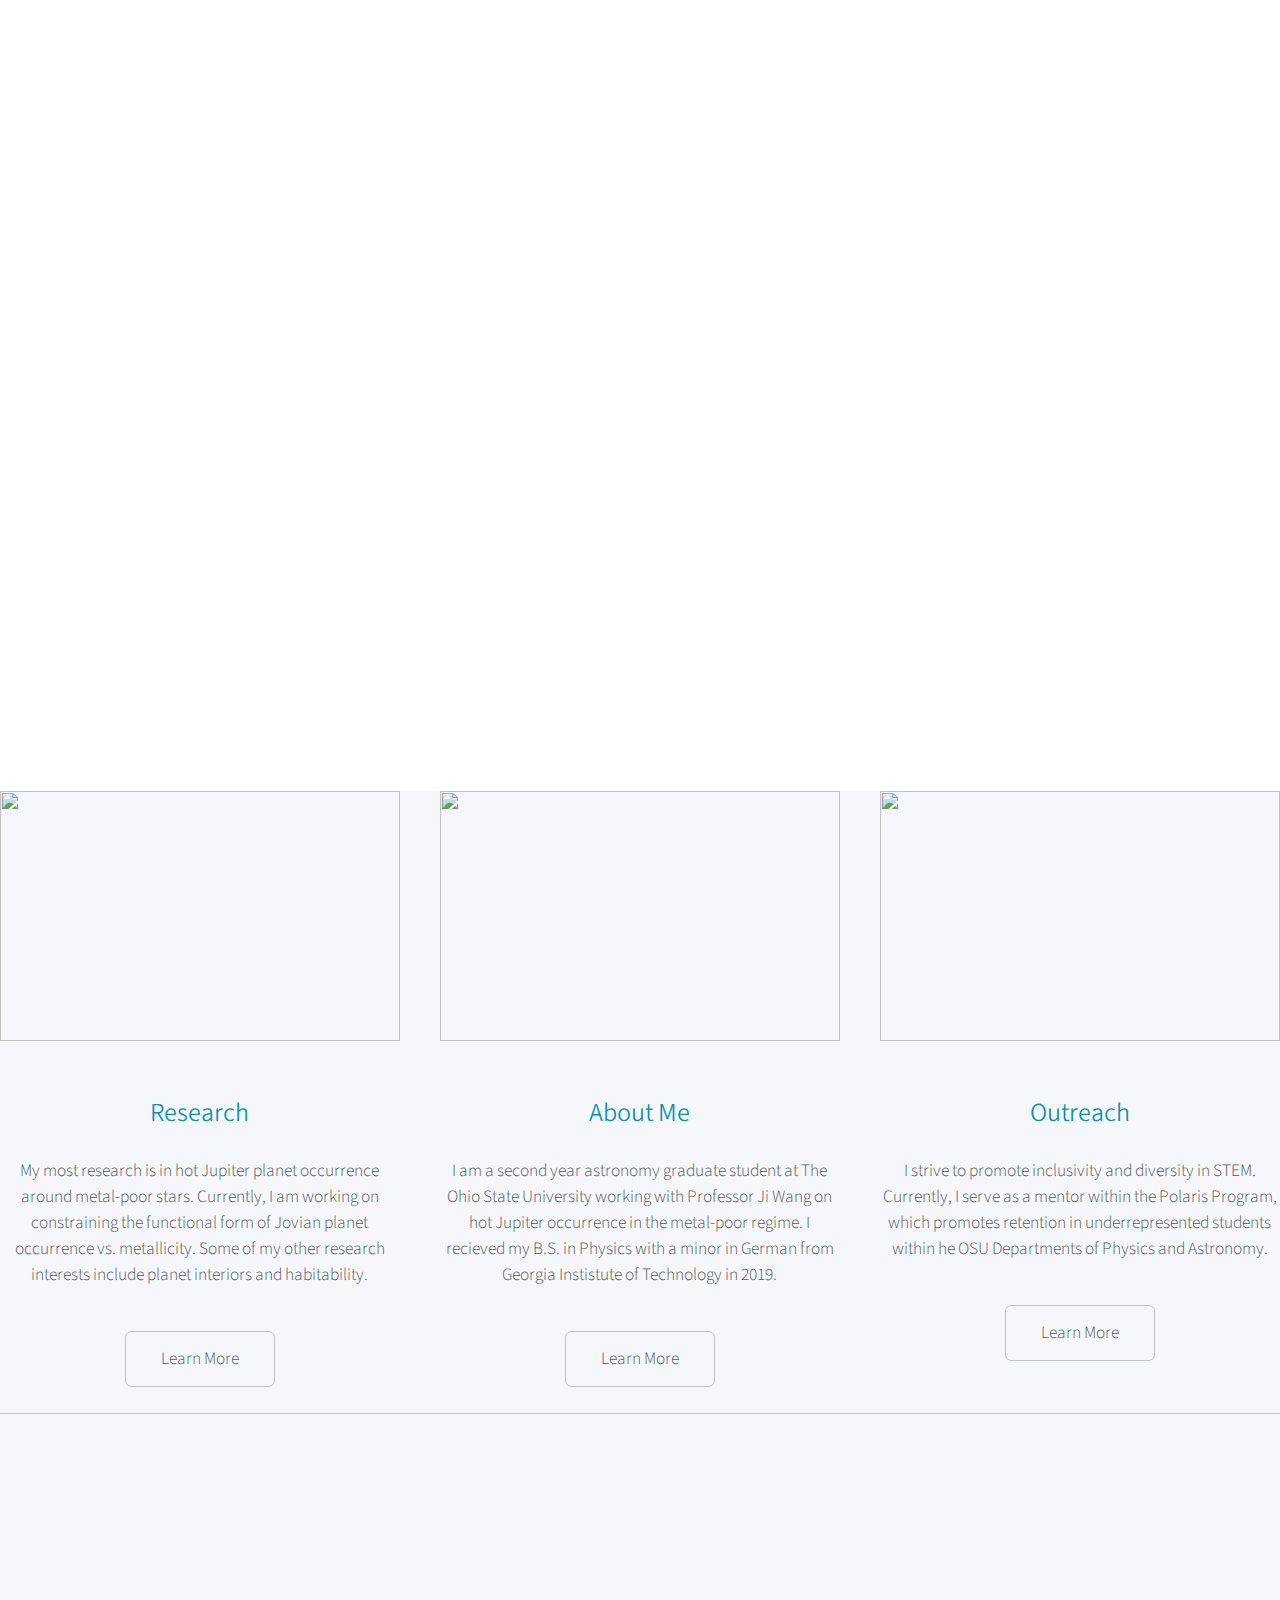
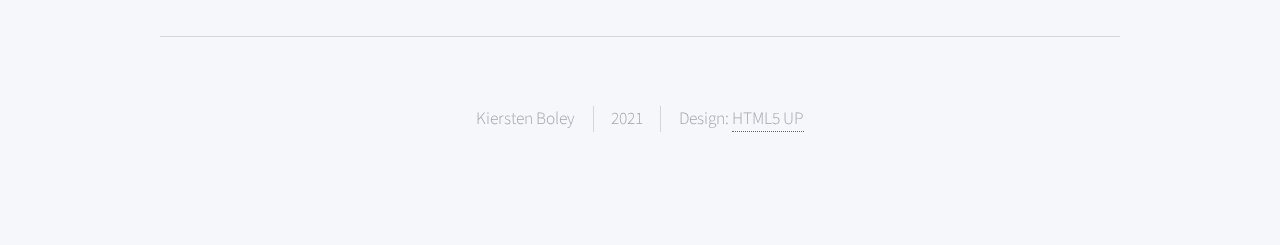
==== commit e19d56c7: "Updated" ====
--- a/index.html
+++ b/index.html
@@ -23,11 +23,11 @@
 		<div id="page-wrapper">
         
 			<!-- Header -->
-			<section id="banner" >
+			   
 				<div id="header-wrapper">
-				
+				 <section id="banner" >
 					<div id="header" class="container">
-
+                    
 						<!-- Logo -->
 							<h1 id="logo"><a href="index.html">Home</a></h1>
 
@@ -42,25 +42,30 @@
 								
 								</ul>
 							</nav>
-
+							<h2></h2>
+                            
 					</div>
-
+            
 
 					<!-- Hero -->
 					
 						
-						 
+						 <br><br />
+    						 <br><br />
     						
     						<br><br />
     						 <br><br />
 							
-							
+							<
 							<img src="headshot.jpg" alt="Kiersten" width="40%"
                         			 height="auto"  class="center" id="corners3">
 							 <br>
 								<h2> Kiersten Boley
 								<br />
 								</h2>
+								<p>NSF Graduate Research Fellow
+							<br />
+							</p>
 								
 							<p>Astronomy PhD Student, The Ohio State University
 							<br />
--- a/assets/css/oldmain.css
+++ b/assets/css/oldmain.css
@@ -2198,6 +2198,7 @@
 	
 		background-repeat: no-repeat;
 		background-attachment: fixed;
+
 		
 	}
 
@@ -2211,6 +2212,8 @@
 		background-position: top left, center center;
 		background-repeat: no-repeat;
 		background-attachment: fixed;
+		
+		
 	}
 
 	#promo-wrapper {
@@ -2456,6 +2459,10 @@
 				background-color: rgba(255, 255, 255, 0.15);
 				color: #fff;
 			}
+			
+			
+
+			
 /* Banner */
 
 	#banner {
@@ -2482,6 +2489,7 @@
     	
     	#banner header > span {
 			color: #fff;
+		
 		}
 		
 		
@@ -2564,7 +2572,7 @@
 				display: block;
 				height: 4px;
 				position: absolute;
-				width: 200%;
+				width: 100%;
 				
 			}
 			
@@ -2747,7 +2755,7 @@
 
 			#banner {
 				padding: 0em 0em 0em 0em ;
-				height: 70px;
+				height: auto;
 				min-height: 0;
 			}
 
@@ -2792,7 +2800,8 @@
 	body.is-preload #banner:after {
 		opacity: 1;
 	}
-
+	
+	
 
 
 /* Main */
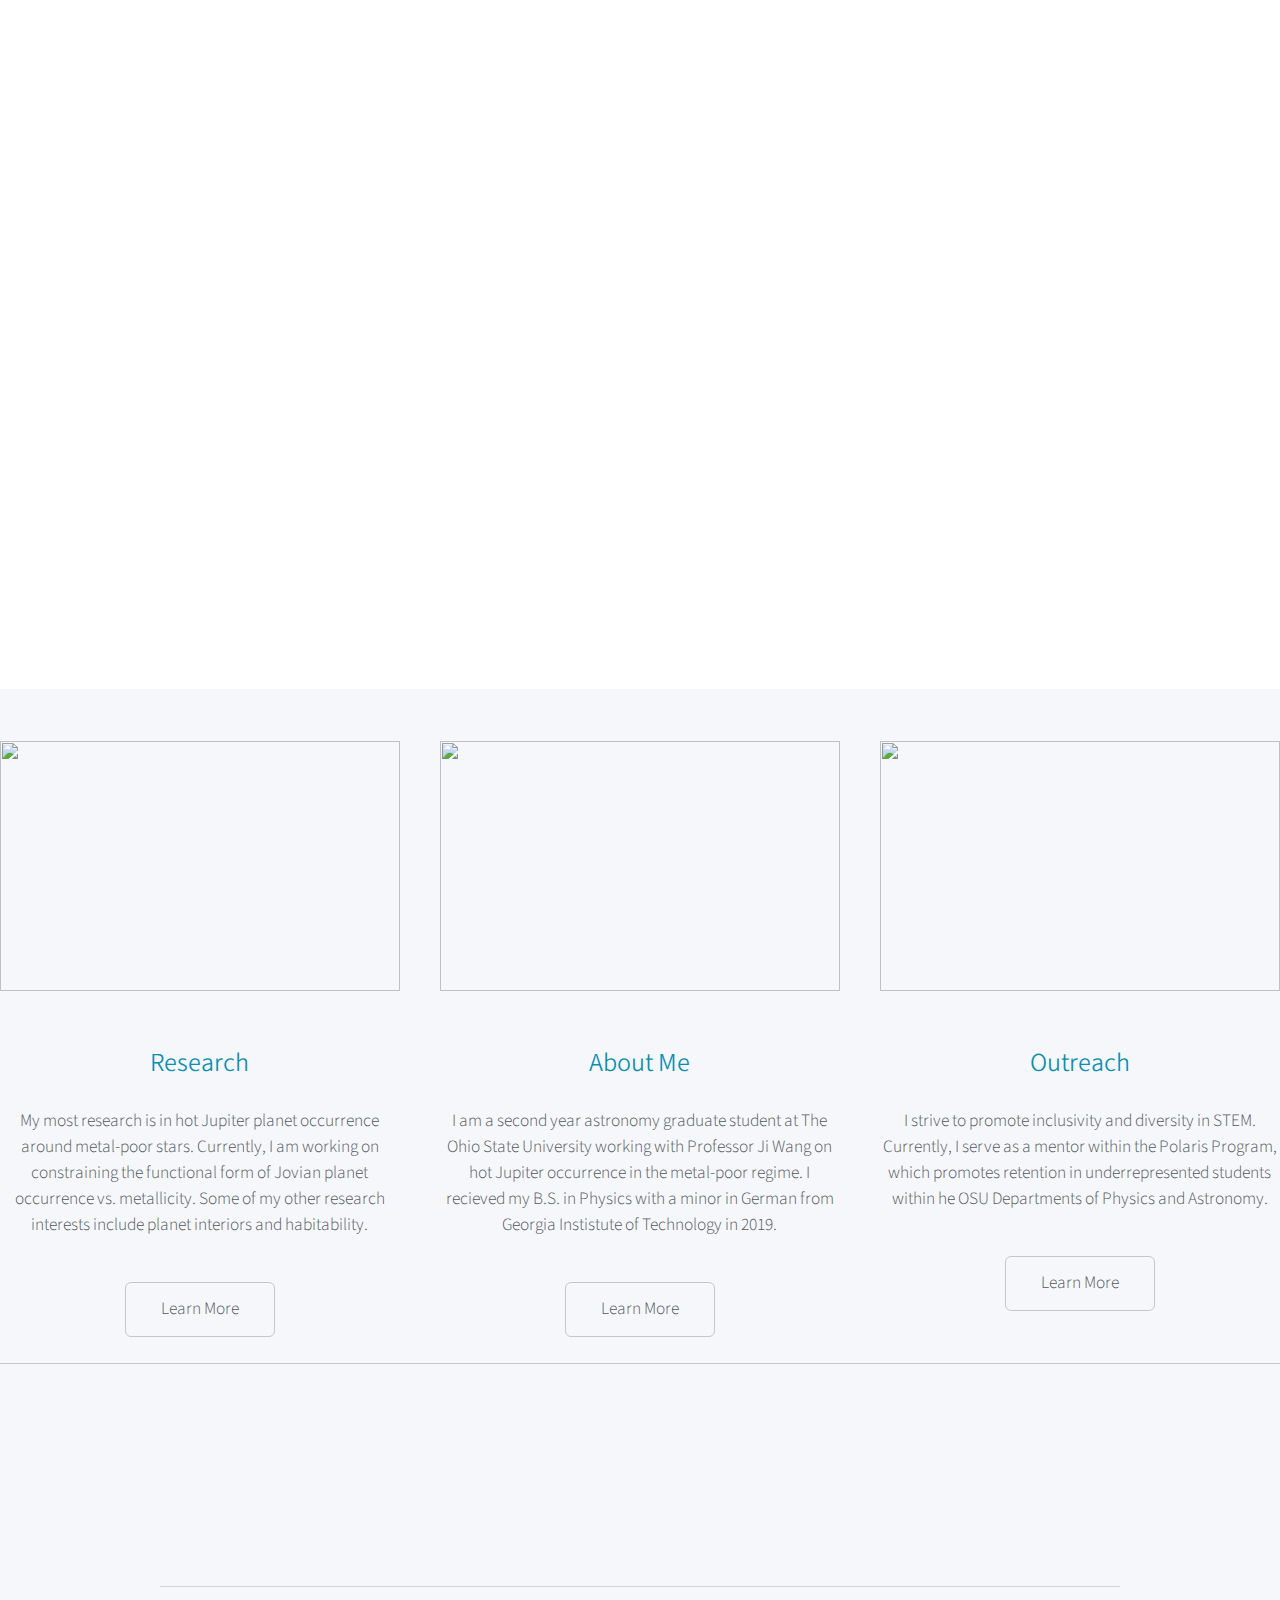
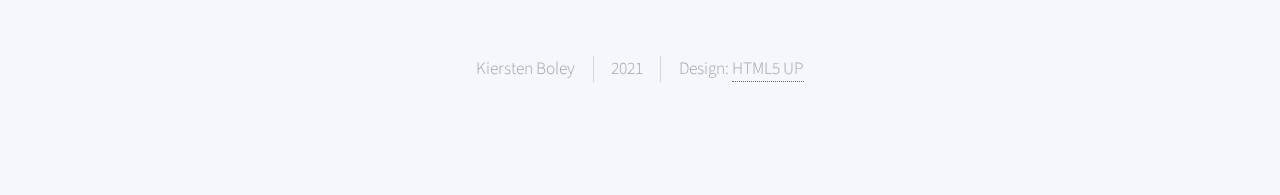
==== commit a0377a49: "Updated CV" ====
--- a/index.html
+++ b/index.html
@@ -20,12 +20,12 @@
 	</head>
 	<body class="homepage is-preload">
 
-		<div id="page-wrapper">
-        
+		
+        <section id="banner" >
 			<!-- Header -->
-			   
+			  <div id="page-wrapper">
 				<div id="header-wrapper">
-				 <section id="banner" >
+				
 					<div id="header" class="container">
                     
 						<!-- Logo -->
@@ -42,32 +42,32 @@
 								
 								</ul>
 							</nav>
-							<h2></h2>
+							
                             
 					</div>
             
 
 					<!-- Hero -->
-					
+					 
 						
-						 <br><br />
-    						 <br><br />
-    						
-    						<br><br />
-    						 <br><br />
+
 							
-							<
+							<br><br />
+							<br><br />
 							<img src="headshot.jpg" alt="Kiersten" width="40%"
                         			 height="auto"  class="center" id="corners3">
-							 <br>
+							 <br><br />
 								<h2> Kiersten Boley
 								<br />
 								</h2>
-								<p>NSF Graduate Research Fellow
+								<p>
+								<br>
+								<br>
+								NSF Graduate Research Fellow
 							<br />
 							</p>
 								
-							<p>Astronomy PhD Student, The Ohio State University
+							<p>Astronomy PhD Candidate, The Ohio State University
 							<br />
 							</p>
 							
@@ -146,6 +146,11 @@
 										&nbsp;
 										&nbsp;
                         					 <i style="font-size: 2em;"><a  href="mailto:boley.62@osu.edu" class="icon fa-envelope"></a></i>
+                        					 &nbsp;
+										&nbsp;
+										&nbsp;
+										&nbsp;
+                        					 <i style="font-size: 2em;"><a  href="https://twitter.com/KierstenBoley" class="icon brands fa-twitter"></a></i>
                         					 </li>
                         			
 									 </ul>								
--- a/assets/css/oldmain.css
+++ b/assets/css/oldmain.css
@@ -2757,6 +2757,7 @@
 				padding: 0em 0em 0em 0em ;
 				height: auto;
 				min-height: 0;
+				width: 100%
 			}
 
 				#banner h2 {
@@ -2913,6 +2914,7 @@
 
 			#header-wrapper {
 				padding: 5em 0 1em 0;
+				
 			}
 
 			.homepage #header-wrapper {
@@ -3127,6 +3129,7 @@
 
 			header {
 				margin-bottom: 1em;
+				
 			}
 
 				header > p {
@@ -3147,12 +3150,16 @@
 			}
 
 			#header-wrapper {
-				padding: 3em 20px 20px 20px;
+				padding: 3em 0px 0em 0px;
 				text-align: center;
+				background-size: 50%;
+				background-repeat: no-repeat;
 			}
 
 			.homepage #header-wrapper {
-				padding: 3em 20px 3em 20px;
+				padding: 3em 0px 0em 0px;
+				background-size: 50%;
+				background-repeat: no-repeat;
 			}
 
 			#promo-wrapper {
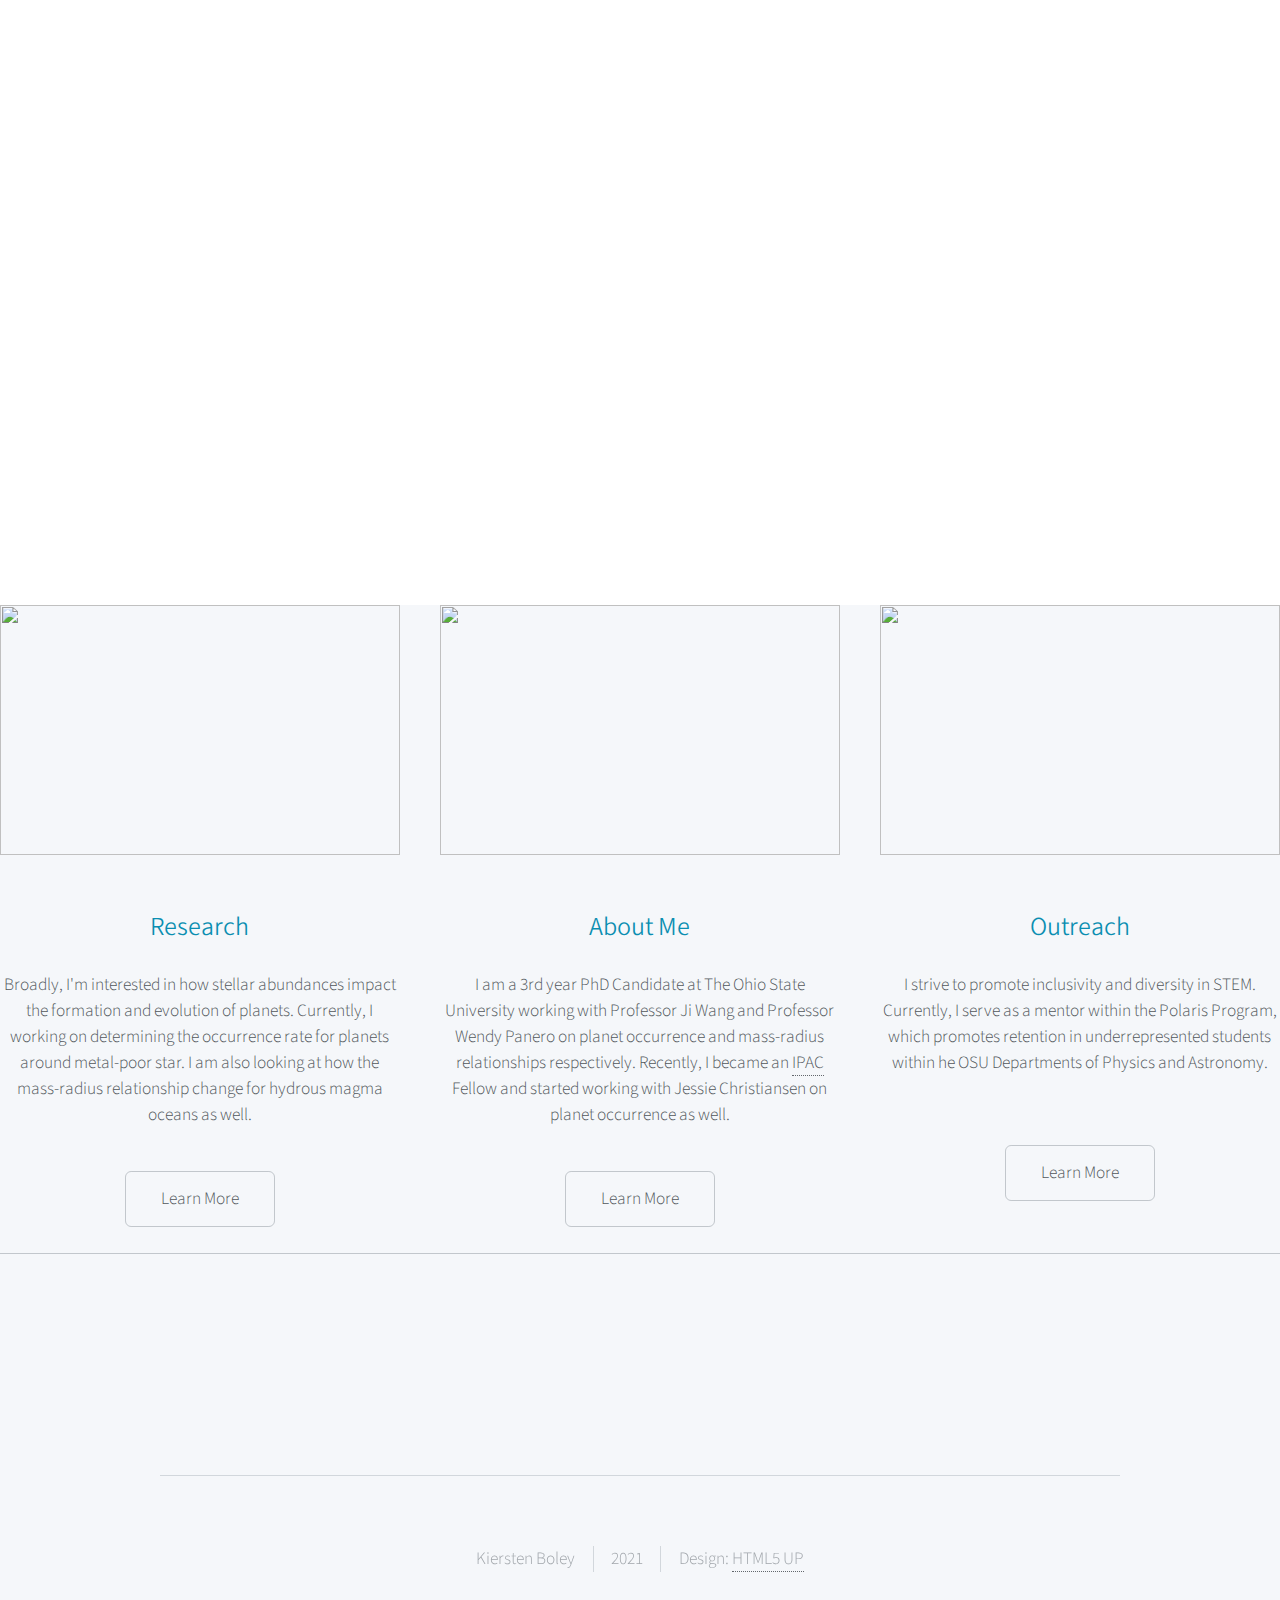
==== commit 585cd233: "favicon" ====
--- a/index.html
+++ b/index.html
@@ -8,6 +8,8 @@
 
 <html>
     <head>
+        <!-- Site Favicon -->
+        <link rel="shortcut icon" href="https://kboley.github.ioimages/favicon.ico" type="image/png" />
 		<title>Kiersten Boley</title>
 		
         <link rel=“shortcut icon” type="image/jpg" href="/images/favicon.io" >
@@ -21,11 +23,12 @@
 	<body class="homepage is-preload">
 
 		
-        <section id="banner" >
+        
 			<!-- Header -->
+			
 			  <div id="page-wrapper">
 				<div id="header-wrapper">
-				
+    				<section id="banner" >
 					<div id="header" class="container">
                     
 						<!-- Logo -->
@@ -51,31 +54,24 @@
 					 
 						
 
-							
-							<br><br />
-							<br><br />
+						<br><br />
+						<br><br />
 							<img src="headshot.jpg" alt="Kiersten" width="40%"
                         			 height="auto"  class="center" id="corners3">
 							 <br><br />
-								<h2> Kiersten Boley
-								<br />
-								</h2>
+								<h2> Kiersten Boley</h2>
 								<p>
 								<br>
 								<br>
 								NSF Graduate Research Fellow
-							<br />
+							<br>
+							<br>
+							Astronomy PhD Candidate, The Ohio State University
 							</p>
-								
-							<p>Astronomy PhD Candidate, The Ohio State University
-							<br />
-							</p>
-							
 							<ul class="actions">
 								<li><a href="CV.pdf" class="button">Curriculum Vitae</a></li>
 							</ul>
-							<br><br />
-    						 <br><br />
+							<br>
 						</section>
 
 				</div>
@@ -83,29 +79,29 @@
 							<section class="col-4 col-12-narrower feature">
 							 
 								<div class="image-wrapper first">
-									<img class="image featured" src="images/pulsar.jpg" alt="" width="300" height="250"/>
+									<img class="image featured" src="images/planet_cloud.jpg" alt="" width="300" height="250"/>
 								</div>
 								<header>
 									<h3>Research</h3>
 								</header>
-								<p>My most research is in hot Jupiter planet occurrence around metal-poor stars.
-								Currently, I am working on constraining the functional form of Jovian planet occurrence vs.
-								metallicity. Some of my other research interests include planet interiors and habitability. </p>
+								<p>Broadly, I'm interested in how stellar abundances impact the formation and evolution of planets.
+								Currently, I working on determining the occurrence rate for planets around metal-poor star. I am also looking at 
+								how the mass-radius relationship change for hydrous magma oceans as well.  </p>
 								<ul class="actions">
 									<li><a href="Research.html" class="button">Learn More</a></li>
 								</ul>
 							</section>
 							<section class="col-4 col-12-narrower feature">
 								<div class="image-wrapper">
-									<img class="image featured" src="images/hj.jpg" alt="" width="300" height="250"/>
+									<img class="image featured" src="images/Evolve.gif" alt="" width="300" height="250"/>
 								</div>
 								<header>
 									<h3>About Me</h3>
 								</header>
-								<p>I am a second year astronomy graduate student at The Ohio State University
-								 working with Professor Ji Wang on hot Jupiter occurrence in the metal-poor regime.
-								   I recieved my B.S. in Physics with a minor in German from Georgia Instistute of 
-								   Technology in 2019.</p>
+								<p>I am a 3rd year PhD Candidate at The Ohio State University
+								 working with Professor Ji Wang and Professor Wendy Panero on planet occurrence and mass-radius relationships respectively. 
+								 Recently, I became an <a href='https://www.ipac.caltech.edu/'>IPAC</a> Fellow and started working with Jessie Christiansen on
+								 planet occurrence as well.</p>
 								<ul class="actions">
 									<li><a href="About.html" class="button">Learn More</a></li>
 								</ul>
@@ -120,8 +116,9 @@
 								<p>I strive to promote inclusivity and diversity in STEM. Currently, 
 								I serve as a mentor within the Polaris Program, which promotes retention
 								in underrepresented students within he OSU Departments of Physics and Astronomy. </p>
+        						<br>
 								<ul class="actions">
-									<li><a href="#" class="button">Learn More</a></li>
+									<li><a href="https://physics.osu.edu/polaris" class="button">Learn More</a></li>
 								</ul>
 							</section>
 						</div>
@@ -158,10 +155,7 @@
 					</section>
 					</div>
     				</div>	
-					
-						
 					</div>
-					
 					<div id="copyright" class="container">
 						<ul class="menu">
     						<li>Kiersten Boley</li><li>2021 </li><li>Design: <a href="http://html5up.net">HTML5 UP</a></li>
